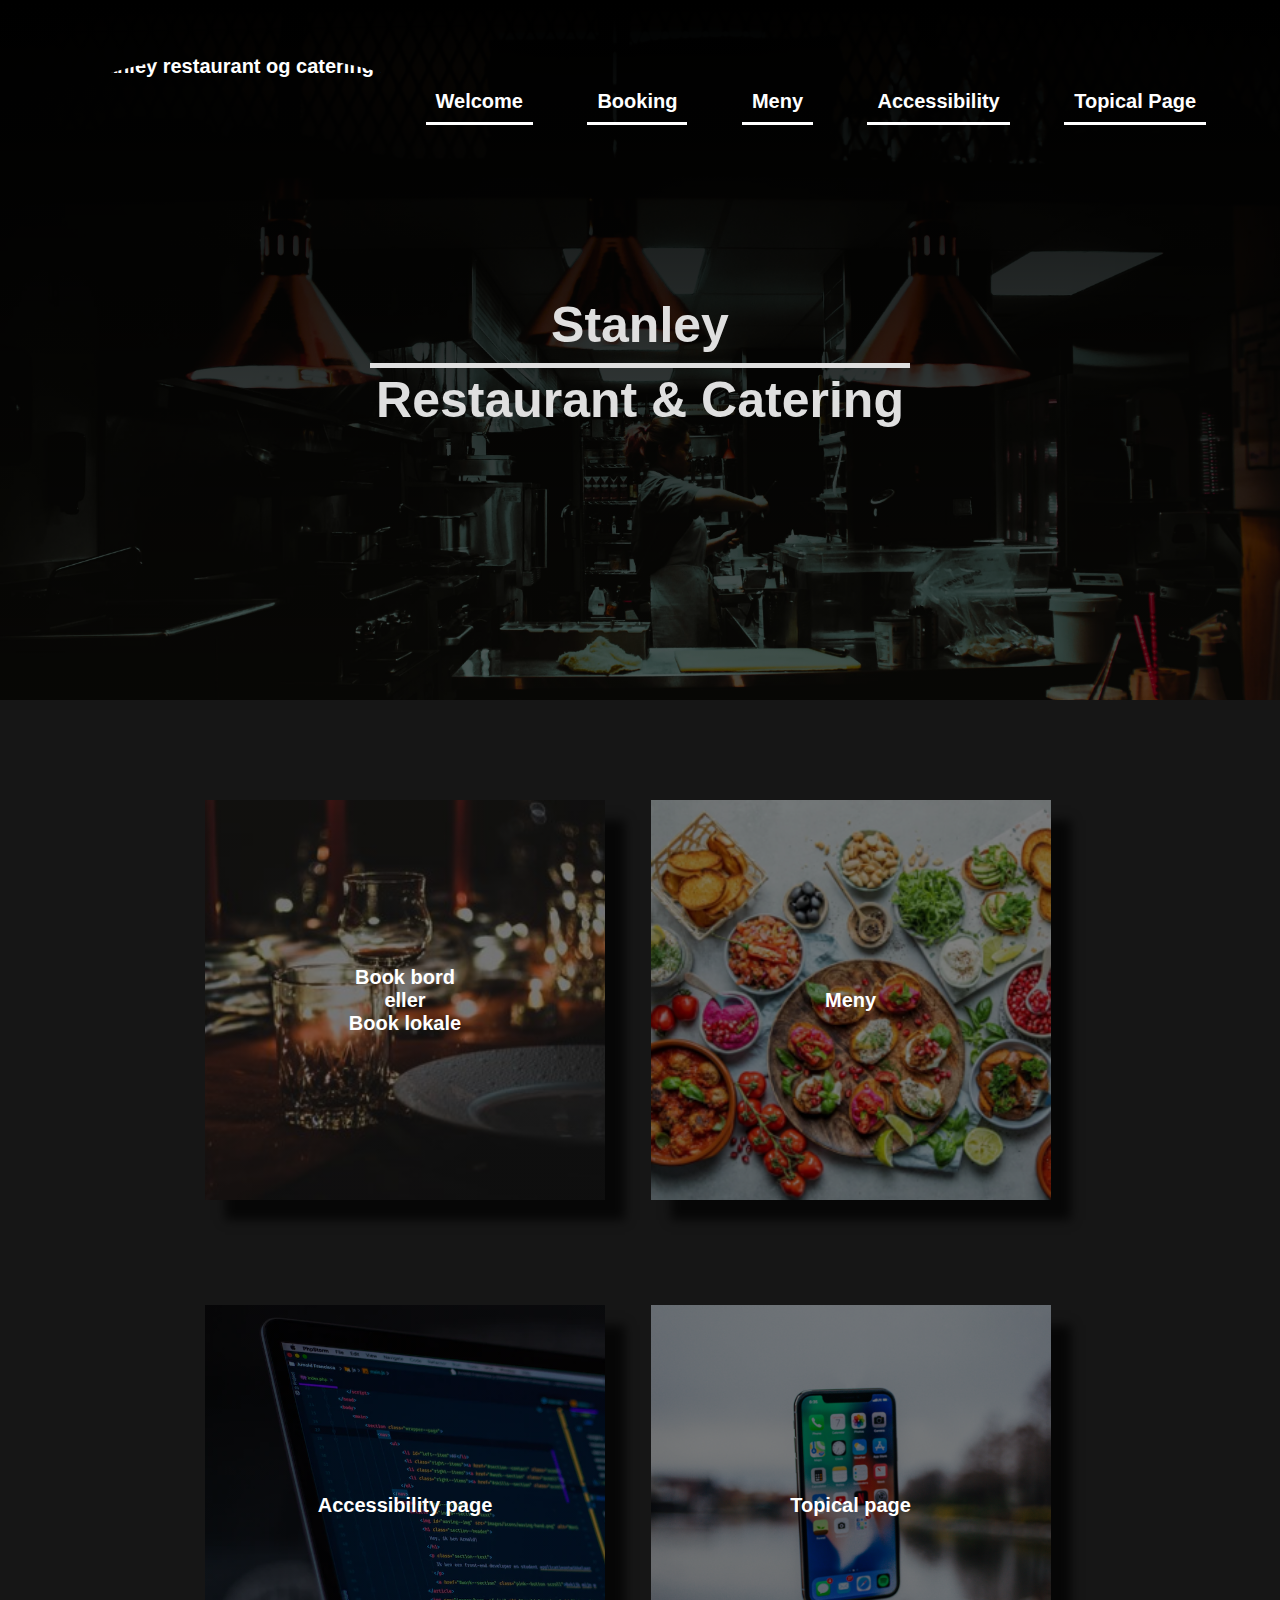
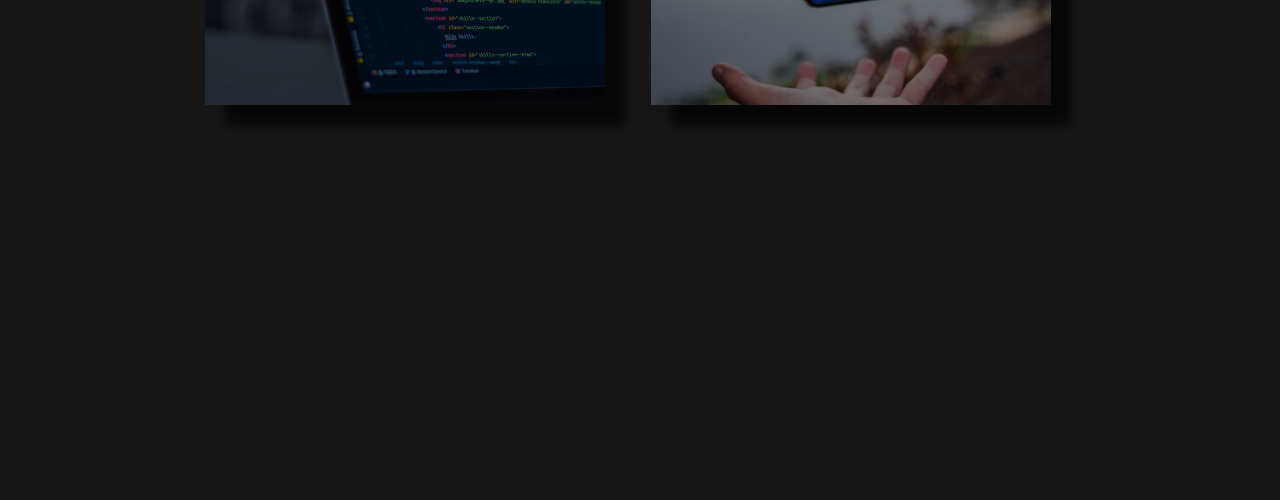
==== index.html @ 7506dfe2 "dobbelt bor bakgrunn booking, meny@media" ====
<!DOCTYPE html>
<!--
  Index.html should be a general information page that helps the
  visitor understand what this site is about and navigate to the
  other pages. It may be short and simple. hllo
-->
<html lang="en">
  <head>
    <meta charset="UTF-8" />
  
    <!-- Inportering av css -->
      <link rel="stylesheet" href="css/stylesheet.css">
      <link rel="stylesheet" href="css/header.css">
      <link rel="stylesheet" href="css/index.css">
    
    <!-- Dette er tittelen på netsiden -->
    <title>Sanley resturant</title>
    
  </head>
  <body>
    <!--Header-->
    <header>
      <div class="bildeBakgrunn">
        <div class="header">
          <a id="logo" href="index.html"><img class="logo" src="img/logo.png" alt="Stanley restaurant og catering logo"></a>
          <a href="index.html">Welcome</a>
          <a href="booking.html">Booking</a>
          <a href="meny.html">Meny</a>
          <a href="accessibility.html">Accessibility</a>
          <a href="topical_page.html">Topical Page</a>
            <div class="bildeTekst">
              <h1>Stanley  <br><span> Restaurant & Catering</span></h1>
            </div>
        </div>
      </div>
    </header>
    <!-- knapp for å ta deg tilbake til topp av siden -->
    <button onclick="topFunction()" id="topknapp" title="Go to top">&#x2191</button>
    







  <div class="parent"><!-- div for å holde boksene sentrert -->
    <!-- Booking boks -->
    <a href="booking.html">
      <div class="box-right div-tema" id="bookingBoks">
        <div class="boksTekst">
          <h1>Book bord <br>eller<br> Book lokale</h1>
        </div>
      </div>  
    </a>

    <!-- Meny box -->
    <a href="meny.html">
      <div class="box-left div-tema" id="menyBoks">
        <div class="boksTekst">
          <h1>Meny</h1>
        </div>
      </div>
    </a>

    <!-- Accessibility boks -->
    <a href="accessibility.html">
      <div class="box-right div-tema" id="accessibilityBoks">
        <div class="boksTekst">
          <h1>Accessibility page</h1>
        </div>
      </div>
    </a>

    <!-- Topical page boks -->
    <a href="topical_page.html">
      <div class="box-left div-tema" id="topicalBoks">
        <div class="boksTekst">
          <h1 >Topical page</h1>
        </div>
      </div>
    </a>
  </div>

    <!-- footer med Åpningstider og generell informasjon om resturangen -->
    



<section>
  <div class="innpakning reveal">
    <div class="innhold">
        <footer>
          <!-- Åpningstider -->
          <div class="footerboks">
          <div class="kolonnefooter">
            <div class="kontakt">
          <h2>Åpningstider</h2>
            <p><strong> Mandag til Torsdag:</strong> 11:00 - 21:00 (20:00)</p>
            <p><strong>Fredag til Lørdag:</strong>  11:00 - 23:00 (22:00)</p>
            <p><strong>Søndag:</strong> 12:00- 20:00 (19:00)</p>
            <p>(Kjøkkenet stenger)</p>
            </div>
          </div>
          <!-- generell informasjon om resturangen -->
          <div class="kolonnefooter">
          <div class="åpning">
          <h2>Kontakt oss</h2>
            <p><strong>Mobil:</strong> <a href="35 55 66 77"> 35 55 66 77</a></p>
          
            <p><strong>E-mail:</strong> <a href="mailto:Kontakt_oss@stanley.no">Kontakt_oss@stanley.no</a></p>
          
            <p>
              <b>Adresse</b>:
              <a href="https://www.google.com/maps/place/Storgata+13,+3921+Porsgrunn/@59.1381894,9.6422491,17z/data=!3m1!4b1!4m5!3m4!1s0x4647206d23140875:0x5b70fbfe3c2cd2df!8m2!3d59.1381867!4d9.6444431">Storgata 13,
                3921 Porsgrunn</a> </p>
              </div>
          </div>
          </div>
        </footer>
    </div>
  </div>
</section>






   
  <script>
      //script for knappen som tar deg til toppen av siden 
      // henter knappen 
      var topknapp = document.querySelector("#topknapp");
      // når brukeren scroller ned 20 px fra toppen av siden vises knappen
      window.onscroll = function() {scrollFunction()};
      //funksjon for vise knappen eller ikke
      function scrollFunction() {
        if (document.body.scrollTop > 20 || document.documentElement.scrollTop > 20) {
          topknapp.style.display = "block";
        } else {
          topknapp.style.display = "none";
        }
      }
      // når brukeren clicker på knappen, kommer brukeren til toppen av sden
      function topFunction() {
        document.body.scrollTop = 0;
        document.documentElement.scrollTop = 0;
      }



        // kode fra https://alvarotrigo.com/blog/css-animations-scroll/
        //funksjonen som viser footeren
      function reveal() {
        var reveals = document.querySelectorAll(".reveal");

        for (var i = 0; i < reveals.length; i++) {
          //Window innerHeight-egenskapen brukes til å returnere høyden på et vindus innholdsområde
          //returnerer et tall som representerer høyden på nettleservinduets innholdsområde i piksler.
          var skjermHoyde = window.innerHeight;
          //returner størrelsen på et element og elements posisjon i forhold til skjermen
          var elementTop = reveals[i].getBoundingClientRect().top;
          //elementet er synlig etter 150 px;
          var visning = 150;

          //if setning for å vise eller skule footeren 
          if (elementTop < skjermHoyde - visning) {
            //legger till klassen aktiv
            reveals[i].classList.add("aktiv");
          } 
          else {
            //fjerner klassen aktiv
            reveals[i].classList.remove("aktiv");
          }
        }
      }
      //starter funksjonen
      window.addEventListener("scroll", reveal);
  </script>
</html>
---- css/stylesheet.css ----
/* 
    Alt i denne text.css gjeller for all tekst, memindre overskrevet.

    Fonten er hentet fra https://fonts.google.com/specimen/Baloo+2?category=Display&preview.size=35 
    koden er på W3schools; https://www.w3schools.com/cssref/pr_import_rule.php
*/

@import url('https://fonts.googleapis.com/css2?family=Baloo+2&display=swap');

/* smooth scroll animassjon for hele websiden */
html {
    scroll-behavior: smooth;
}
body{
    margin: 0px;
    font-family: 'Arial';
    background-color: #161616;
}

    /* custom scrollbar */
    /* width */
    ::-webkit-scrollbar {
        width: 15px;
    }
    /* Track */
    ::-webkit-scrollbar-track {
        box-shadow: inset 0 0 5px rgb(48, 48, 48); 
        border-radius: 10px;
        background-color: #878787;
    }
    /* Handle */
    ::-webkit-scrollbar-thumb {
        background: #272727; 
        border-radius: 10px;
    }
    /* Handle on hover */
    ::-webkit-scrollbar-thumb:hover {
        background: rgb(36, 36, 36); 
    }
    /* /custom scrollbar */
    
h1, h2, h3, h4, h5, h6{
    color: rgb(255, 255, 255);
    margin: 0px;
}

h1 {
    font-size: 20px;
}

p {
    color: rgb(255, 255, 255);
}


a{
    height: auto;
    padding: 10px;
    font-weight: bold;
    font-size: 20px;
    text-decoration: none;
    color: rgb(58, 58, 255);
}
a :hover{
    color: #767676;
    cursor: pointer;
}


img {
    
    height: 100%;
}

.profil-bilde{
    float: right;
    height: 150px;
    margin: 20px;
    border-radius: 100px;
    border: #003f45 3px solid;
}


.div-tema {
    border-radius: 0px;
    box-shadow: 20px 20px 10px rgba(0, 0, 0, 0.7);
    background-color: #8a8a8a;
}

/* Velkommen diven under headeren */
.div-tema2{
    width: 100%; 
    box-shadow: 0px -80px 80px rgba(0, 0, 0, 0.781);
    padding-bottom: 40px;
}

/* sentrerer teksten */         /*  Welkommen */
.div-tema2 p, .div-tema2 h1 {
    color: white;
    text-align: center;
}
.div-tema2 h1{
    border-bottom: solid 5px white;
}

#topknapp {
    display: none;
    position: fixed;
    bottom: 20px;
    right: 30px;
    z-index: 99;
    font-size: 18px;
    border: none;
    outline: none;
    background-color: rgb(255, 255, 255);
    color: rgb(0, 0, 0);
    cursor: pointer;
    padding: 15px;
    border-radius: 4px;
  }
  #topknapp:hover {
    background-color: #555;
  }
  .footerboks {
    width: 1200px;
    margin: auto;
    display: flex;
  }
  .kolonnefooter{
    width: 50%;
  }
  .kontakt{
    margin-left: 25%;
  }
  .kontakt p{
    text-align: left;
  }
  .åpning{
    margin-left: 25%;
  }
  .åpning p{
    text-align: left;
  }
  
footer {
    padding-top: 10px;
    margin-top: 50px;
    clear: both;
    text-align: center;
    background-color: #101010;
    display: flex;
    justify-content: space-between;
    flex-wrap: wrap;
}
.kontakt, .åpning{
    width: 400px;
}
  
  section{
    min-height: 100px;
    display: flex;
    justify-content: center;
    align-items: center;
  }
  .innpakning{
    width: 100%;
   /*  margin-bottom: 100px; */
  }
  .reveal{
    position: relative;
    transform: translateY(150px);
    opacity: 0;
    transition: 1s all ease;
  }
  .reveal.aktiv{
    transform: translateY(0);
    opacity: 1;
  }
---- css/header.css ----
/* angir utsenede på headeren */
/* setter bile som bakgrunn i headeren */
.bildeBakgrunn{
    background-image: linear-gradient(rgb(0, 0, 0), rgba(0, 0, 0, 0.5)) ,url(../img/Resturant_bakgrunn.jpg);
    background-repeat: no-repeat;
    background-attachment: fixed;
    background-size: cover;
    width: 100%;
    height: 700px;
}
/* putter Stanley Restaurant & Catering sin logo i center */
.bildeTekst{
    text-align: center;
    width: 540px;
    margin: auto;
    padding-top: 100px;
    color: rgb(255, 255, 255);
    border-bottom: 5px solid #dfdfdf;
   }
   .bildeTekstBooking{
    text-align: center;
    width: 220px;
    margin: auto;
    padding-top: 100px;
    color: rgb(255, 255, 255);
    border-bottom: 5px solid #dfdfdf;
   }
   .bildeTekstMeny{
    text-align: center;
    width: 150px;
    margin: auto;
    padding-top: 100px;
    color: rgb(255, 255, 255);
    border-bottom: 5px solid #dfdfdf;
   }
   .bildeTekstAccessibility{
    text-align: center;
    width: 320px;
    margin: auto;
    padding-top: 100px;
    color: rgb(255, 255, 255);
    border-bottom: 5px solid #dfdfdf;
   }
   .bildeTekstTopical{
    text-align: center;
    width: 200px;
    margin: auto;
    padding-top: 100px;
    color: rgb(255, 255, 255);
    border-bottom: 5px solid #dfdfdf;
   }
/* angir utsende for skriften */
.header h1{
    color: #dfdfdf;
    font-size: 50px;
    position: relative;
    top: 75px;
    line-height: 75px;
    height: 225;
}

/* angir heaseren */
.header{
    width: 100%;
    text-align: center;
    padding: 90px 0px 50px 0px;
    margin-bottom: 30px;
}
/* angir utsende p[ linkene til de andre sidene */
.header a{
    color: #ffffff;
    margin: 25px;
    font-size: 20px;
    border-bottom: white solid;
}
/* teksten endrer farge når du holder musepekeren over */
.header a:hover{
    color: #767676;
}

.ingridienser{
    font-size: 20px;
    margin: 0px;
    padding: 0px;
}
.logo{
    height: 100px;
    float: left;
    position: relative;
    top: -35px;
    left: 70px;
    border-radius: 50%;
}
#logo{
    margin: 0px;
    padding: 0px;
}
---- css/index.css ----
.parent{
    width: 890px;
    margin: auto;
}
/* alle box- classer er for boksene på indeks.html */


.box-right{
    display: inline-block;
    clear: both;
    margin-top: 100px;
    margin-right: 20px;  
    height: 400px;
    width: 400px;
    background-position: center;
    background-repeat: no-repeat;
    background-size: cover;
    position: relative; 
}
.boksTekst h1{
    text-align: center;
    position: absolute;
    top: 50%;
    left: 50%;
    transform: translate(-50%, -50%);
    color: white;
}

#bookingBoks{
    background-image: linear-gradient(rgba(0, 0, 0, 0.5), rgba(0, 0, 0, 0.5)), 
            url("../img/bord.jpg");
}
#menyBoks{
    background-image: linear-gradient(rgba(0, 0, 0, 0.5), rgba(0, 0, 0, 0.5)), 
            url("../img/food.png");
}


.box-left{
    display: inline-block;
    clear: both;
    margin-top: 100px;
    margin-right: 20px; 
    height: 400px;
    width: 400px;
    background-position: center;
    background-repeat: no-repeat;
    background-size: cover;
    position: relative;  
}
#accessibilityBoks{
    background-image: linear-gradient(rgba(0, 0, 0, 0.5), rgba(0, 0, 0, 0.5)), 
            url("../img/kode.png");
}
#topicalBoks{
    background-image: linear-gradient(rgba(0, 0, 0, 0.5), rgba(0, 0, 0, 0.5)), 
    url("../img/telefon.jpg");
}
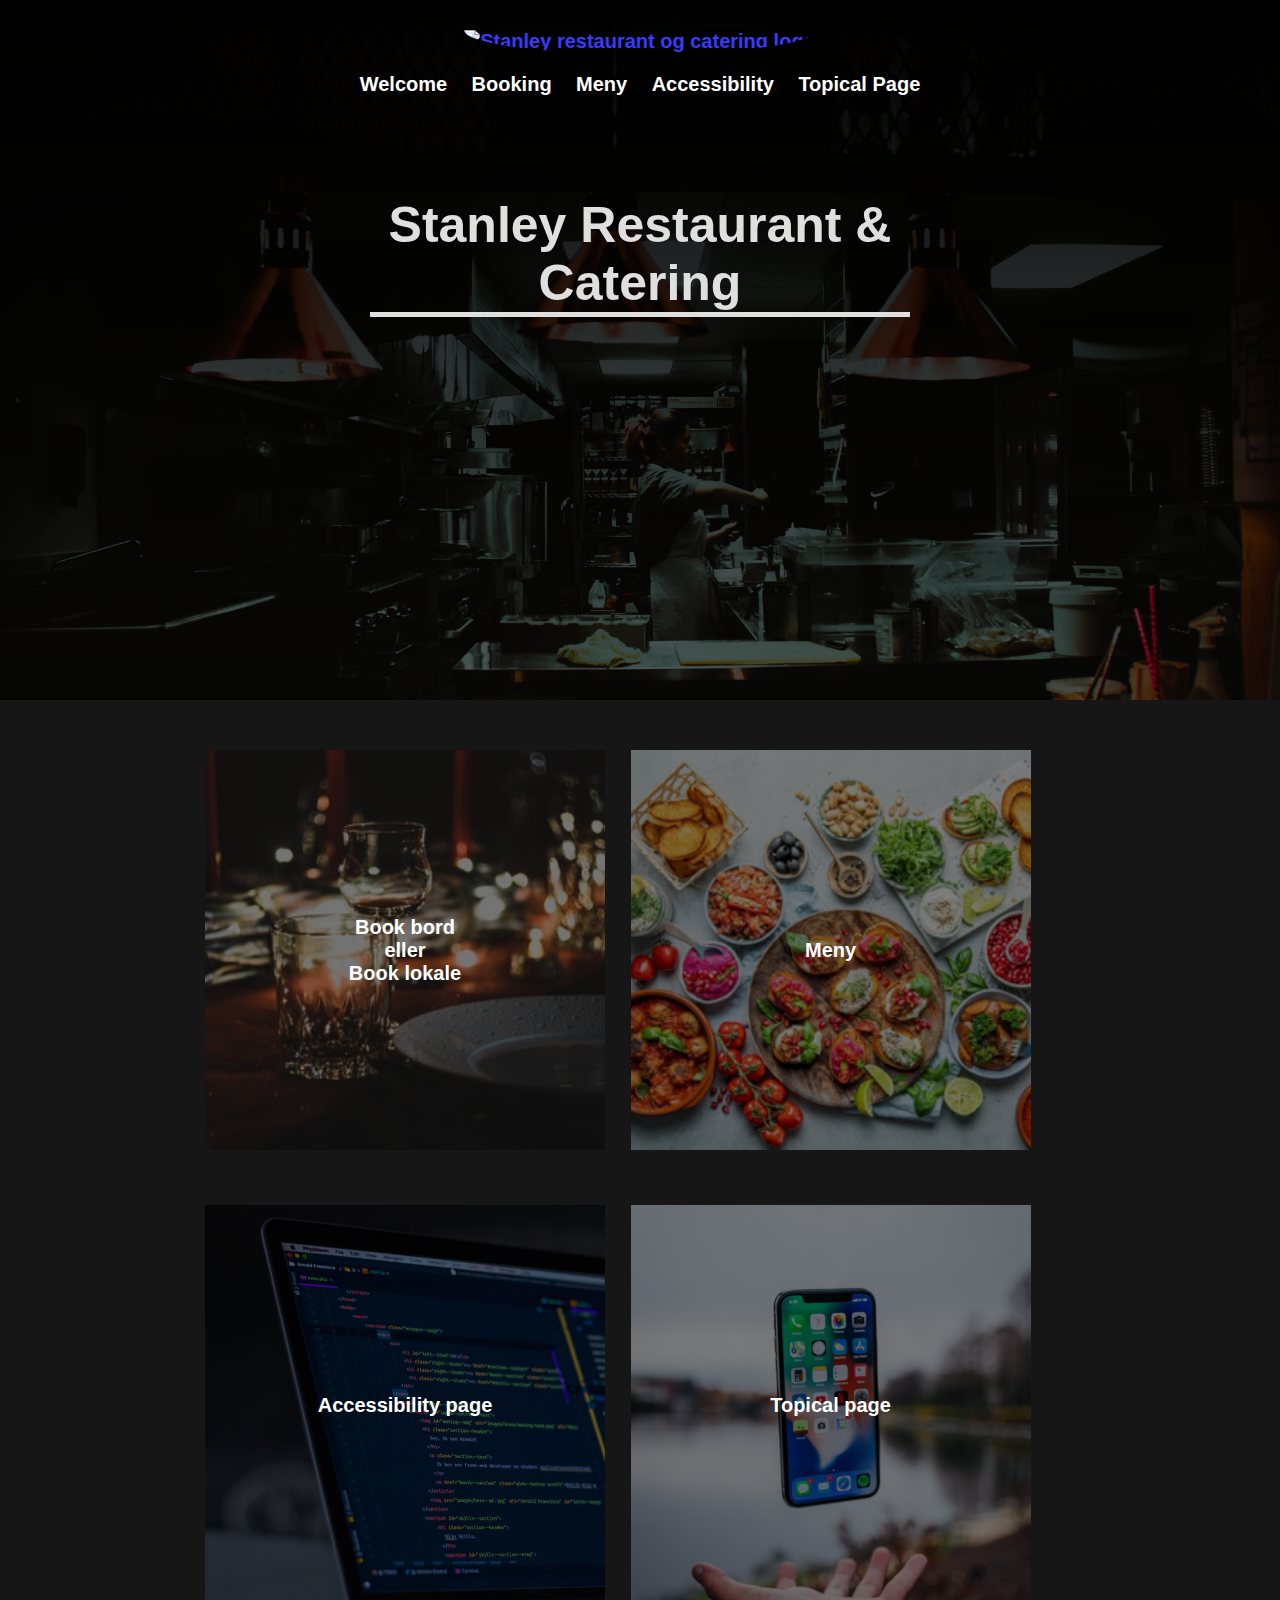
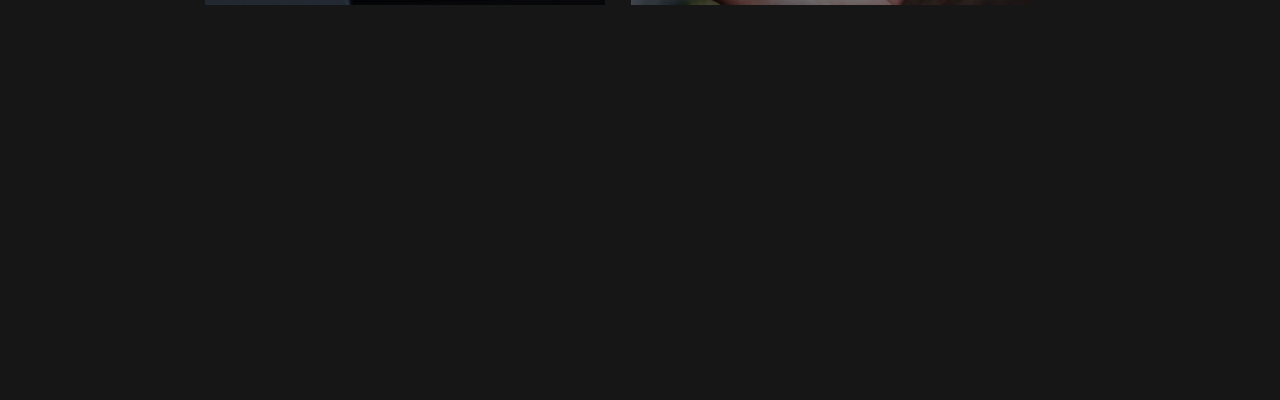
==== commit 6e5a0344: "masse greier..." ====
--- a/index.html
+++ b/index.html
@@ -21,13 +21,13 @@
     <!--Header-->
     <header>
       <div class="bildeBakgrunn">
+        <a href="index.html"><img class="logo" src="img/logo.png" alt="Stanley restaurant og catering logo"></a>
         <div class="header">
-          <a id="logo" href="index.html"><img class="logo" src="img/logo.png" alt="Stanley restaurant og catering logo"></a>
-          <a href="index.html">Welcome</a>
-          <a href="booking.html">Booking</a>
-          <a href="meny.html">Meny</a>
-          <a href="accessibility.html">Accessibility</a>
-          <a href="topical_page.html">Topical Page</a>
+          <a href="index.html">Welcome</a> <br>
+          <a href="booking.html">Booking</a><br>
+          <a href="meny.html">Meny</a><br>
+          <a href="accessibility.html">Accessibility</a><br>
+          <a href="topical_page.html">Topical Page</a><br>
             <div class="bildeTekst">
               <h1>Stanley  <br><span> Restaurant & Catering</span></h1>
             </div>
@@ -35,17 +35,13 @@
       </div>
     </header>
     <!-- knapp for å ta deg tilbake til topp av siden -->
-    <button onclick="topFunction()" id="topknapp" title="Go to top">&#x2191</button>
-    
-
-
-
-
-
+    <!-- <button onclick="topFunction()" id="topknapp" title="Go to top">&#x2191</button>
+     -->
 
 
   <div class="parent"><!-- div for å holde boksene sentrert -->
     <!-- Booking boks -->
+    <!-- div-tema er skygge -->
     <a href="booking.html">
       <div class="box-right div-tema" id="bookingBoks">
         <div class="boksTekst">
--- a/css/stylesheet.css
+++ b/css/stylesheet.css
@@ -19,24 +19,24 @@
 
     /* custom scrollbar */
     /* width */
-    ::-webkit-scrollbar {
+    /* ::-webkit-scrollbar {
         width: 15px;
-    }
+    } */
     /* Track */
-    ::-webkit-scrollbar-track {
+   /*  ::-webkit-scrollbar-track {
         box-shadow: inset 0 0 5px rgb(48, 48, 48); 
         border-radius: 10px;
         background-color: #878787;
-    }
+    } */
     /* Handle */
-    ::-webkit-scrollbar-thumb {
+  /*   ::-webkit-scrollbar-thumb {
         background: #272727; 
         border-radius: 10px;
-    }
+    } */
     /* Handle on hover */
-    ::-webkit-scrollbar-thumb:hover {
+   /*  ::-webkit-scrollbar-thumb:hover {
         background: rgb(36, 36, 36); 
-    }
+    } */
     /* /custom scrollbar */
     
 h1, h2, h3, h4, h5, h6{
@@ -81,11 +81,7 @@
 }
 
 
-.div-tema {
-    border-radius: 0px;
-    box-shadow: 20px 20px 10px rgba(0, 0, 0, 0.7);
-    background-color: #8a8a8a;
-}
+
 
 /* Velkommen diven under headeren */
 .div-tema2{
@@ -133,13 +129,13 @@
     margin-left: 25%;
   }
   .kontakt p{
-    text-align: left;
+    text-align: center;
   }
   .åpning{
     margin-left: 25%;
   }
   .åpning p{
-    text-align: left;
+    text-align: center;
   }
   
 footer {
@@ -175,4 +171,27 @@
   .reveal.aktiv{
     transform: translateY(0);
     opacity: 1;
-  }+    
+  }
+  /* scaling for fotteren */
+  @media (max-width: 500px) {.åpning, .kontakt, .kolonnefooter, section{
+    display: block;
+    width: 100%;
+    padding: 5px;
+    margin: 0px;
+}}
+  /* scaling for fotteren */
+  @media (max-width: 1000px) {.åpning, .kontakt, .kolonnefooter, section{
+   display: block;
+   width: 100%;
+   padding: 5px;
+   margin: 0px;
+  
+}}
+  /* scaling for fotteren */
+ @media (max-width: 1000px) {.footerboks, .footerboks a{
+   display: block;
+   font-size: 14px;
+   text-align: center;
+}}
+ --- a/css/header.css
+++ b/css/header.css
@@ -1,10 +1,12 @@
 /* angir utsenede på headeren */
 /* setter bile som bakgrunn i headeren */
 .bildeBakgrunn{
+    text-align: center;
     background-image: linear-gradient(rgb(0, 0, 0), rgba(0, 0, 0, 0.5)) ,url(../img/Resturant_bakgrunn.jpg);
     background-repeat: no-repeat;
     background-attachment: fixed;
     background-size: cover;
+    background-position: 50%;
     width: 100%;
     height: 700px;
 }
@@ -53,29 +55,31 @@
 .header h1{
     color: #dfdfdf;
     font-size: 50px;
-    position: relative;
-    top: 75px;
-    line-height: 75px;
+    /* position: relative;
+    top: 75px; */
+   /*  line-height: 75px; */
     height: 225;
 }
 
 /* angir heaseren */
 .header{
+    text-align: center;
     width: 100%;
     text-align: center;
-    padding: 90px 0px 50px 0px;
+    padding: 20px 0px 50px 0px;
     margin-bottom: 30px;
 }
 /* angir utsende p[ linkene til de andre sidene */
 .header a{
     color: #ffffff;
-    margin: 25px;
+    padding-bottom: 20px;
     font-size: 20px;
-    border-bottom: white solid;
+    /*border-bottom: white solid;*/
 }
 /* teksten endrer farge når du holder musepekeren over */
 .header a:hover{
     color: #767676;
+    border-bottom: 5px solid white;
 }
 
 .ingridienser{
@@ -84,14 +88,29 @@
     padding: 0px;
 }
 .logo{
-    height: 100px;
-    float: left;
+    padding-top: 30px;
+    width: 10%;
+    height: auto;
+    margin: auto;
+/*     float: left;
     position: relative;
     top: -35px;
-    left: 70px;
+    left: 70px; */
     border-radius: 50%;
 }
-#logo{
-    margin: 0px;
-    padding: 0px;
-}+
+.header br{
+    display: none;
+}
+@media (max-width: 1000px) {.header a, .header br{
+    display: block;
+    width: fit-content;
+    margin: auto;
+
+  }}
+
+
+/* denne median er så alt i hedderen ikke beveger seg når man "hover" over et a ellement i header */
+@media (max-width: 1000px) {.header a:hover{
+    padding-bottom: 15px;
+}}--- a/css/index.css
+++ b/css/index.css
@@ -7,9 +7,8 @@
 
 .box-right{
     display: inline-block;
-    clear: both;
-    margin-top: 100px;
-    margin-right: 20px;  
+    clear: both; 
+    margin: 50px auto auto auto; 
     height: 400px;
     width: 400px;
     background-position: center;
@@ -39,8 +38,7 @@
 .box-left{
     display: inline-block;
     clear: both;
-    margin-top: 100px;
-    margin-right: 20px; 
+    margin: 50px auto auto auto;
     height: 400px;
     width: 400px;
     background-position: center;
@@ -57,7 +55,19 @@
     url("../img/telefon.jpg");
 }
 
+@media (max-width: 1000px) {.box-right, .box-left {
+    display: block;
+    width: 80%;
+    background-repeat: no-repeat;
+    background-attachment: fixed;
+    background-size: cover;
+  }}
+  @media (max-width:1000px){.boksTekst h1{
+    font-size: 50px;
 
+  }}
+  
+   
 
 
   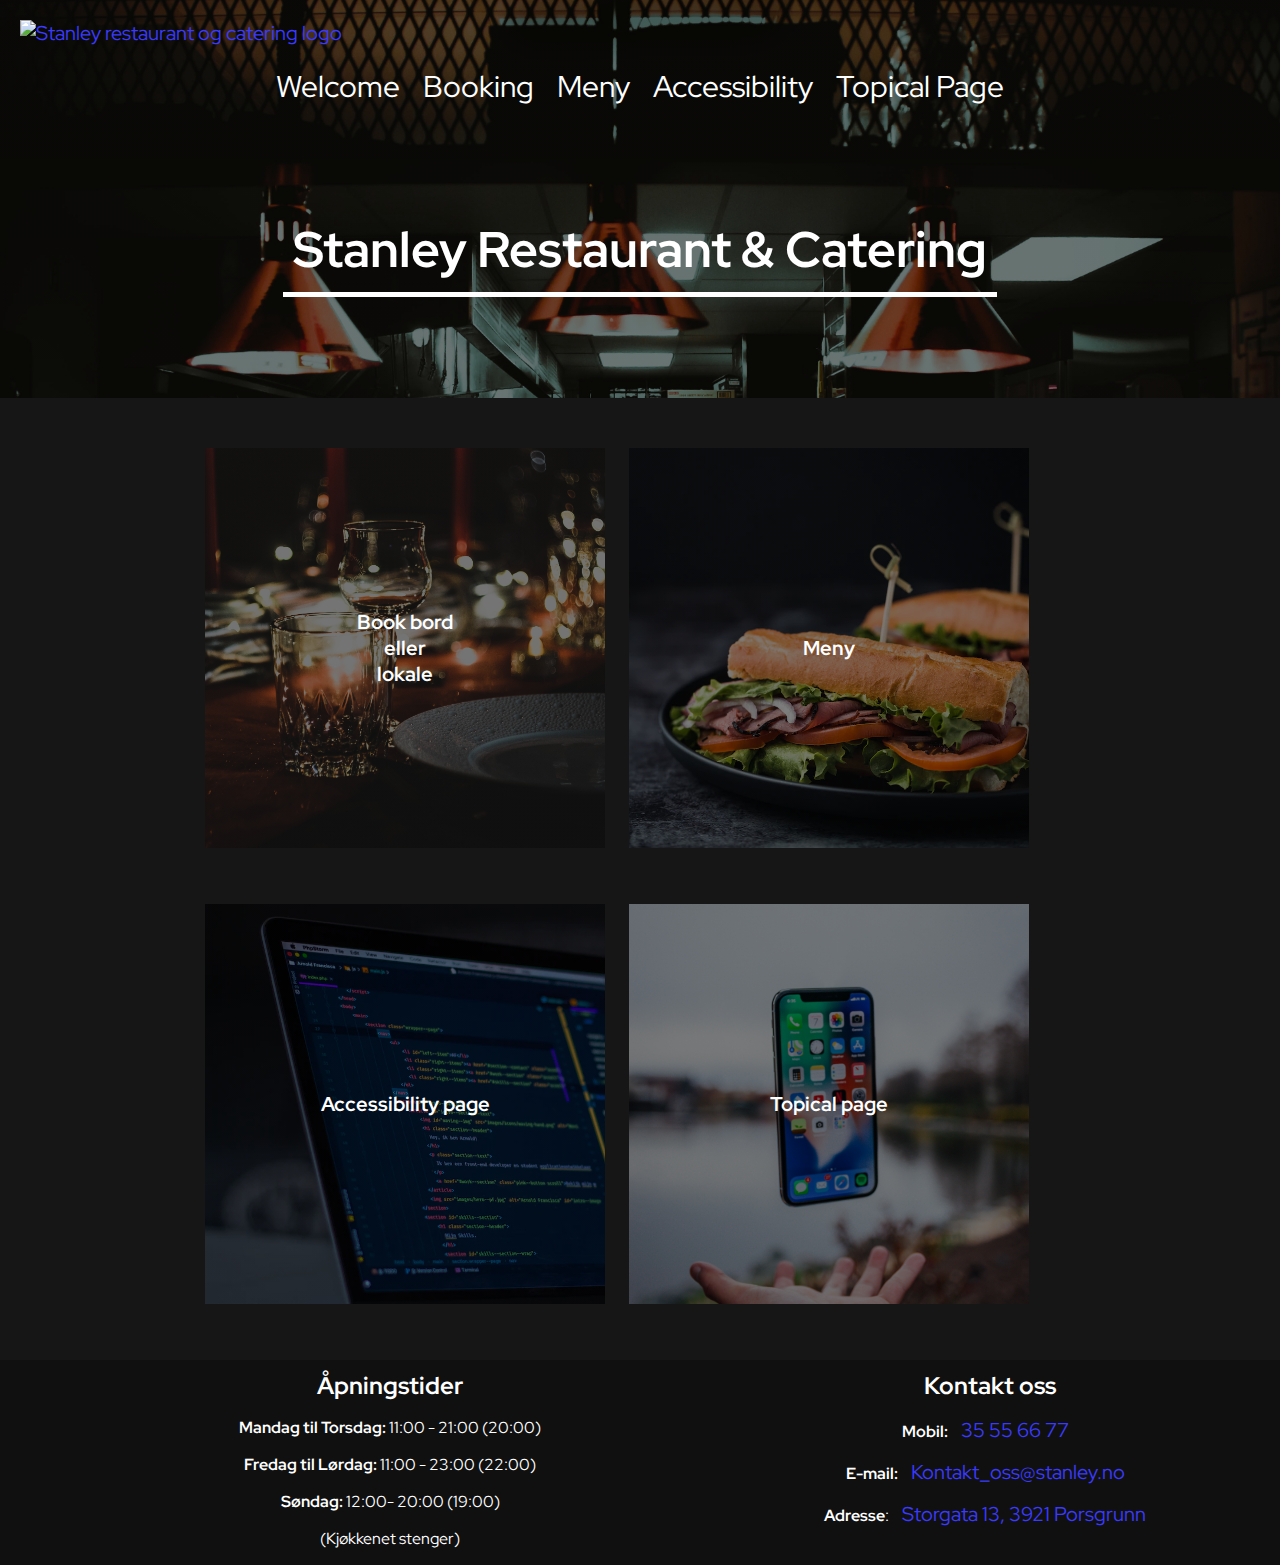
==== commit 38e61472: "final push" ====
--- a/index.html
+++ b/index.html
@@ -19,20 +19,20 @@
   </head>
   <body>
     <!--Header-->
-    <header>
-      <div class="bildeBakgrunn">
-        <a href="index.html"><img class="logo" src="img/logo.png" alt="Stanley restaurant og catering logo"></a>
-        <div class="header">
+    <header class="headerBildeBakgrunn">
+      
+        <a class="logoLenke" href="index.html"><img class="logo" src="img/logo.png" alt="Stanley restaurant og catering logo"></a>
+        <div class="headerLenkeContainer">
           <a href="index.html">Welcome</a> <br>
           <a href="booking.html">Booking</a><br>
           <a href="meny.html">Meny</a><br>
           <a href="accessibility.html">Accessibility</a><br>
           <a href="topical_page.html">Topical Page</a><br>
-            <div class="bildeTekst">
-              <h1>Stanley  <br><span> Restaurant & Catering</span></h1>
+            <div class="headerOverskriftContainer">
+              <h1>Stanley Restaurant & Catering</h1>
             </div>
         </div>
-      </div>
+      
     </header>
     <!-- knapp for å ta deg tilbake til topp av siden -->
     <!-- <button onclick="topFunction()" id="topknapp" title="Go to top">&#x2191</button>
@@ -45,7 +45,7 @@
     <a href="booking.html">
       <div class="box-right div-tema" id="bookingBoks">
         <div class="boksTekst">
-          <h1>Book bord <br>eller<br> Book lokale</h1>
+          <h1>Book bord <br>eller<br> lokale</h1>
         </div>
       </div>  
     </a>
@@ -79,13 +79,7 @@
   </div>
 
     <!-- footer med Åpningstider og generell informasjon om resturangen -->
-    
 
-
-
-<section>
-  <div class="innpakning reveal">
-    <div class="innhold">
         <footer>
           <!-- Åpningstider -->
           <div class="footerboks">
@@ -114,9 +108,6 @@
           </div>
           </div>
         </footer>
-    </div>
-  </div>
-</section>
 
 
 
@@ -143,35 +134,5 @@
         document.body.scrollTop = 0;
         document.documentElement.scrollTop = 0;
       }
-
-
-
-        // kode fra https://alvarotrigo.com/blog/css-animations-scroll/
-        //funksjonen som viser footeren
-      function reveal() {
-        var reveals = document.querySelectorAll(".reveal");
-
-        for (var i = 0; i < reveals.length; i++) {
-          //Window innerHeight-egenskapen brukes til å returnere høyden på et vindus innholdsområde
-          //returnerer et tall som representerer høyden på nettleservinduets innholdsområde i piksler.
-          var skjermHoyde = window.innerHeight;
-          //returner størrelsen på et element og elements posisjon i forhold til skjermen
-          var elementTop = reveals[i].getBoundingClientRect().top;
-          //elementet er synlig etter 150 px;
-          var visning = 150;
-
-          //if setning for å vise eller skule footeren 
-          if (elementTop < skjermHoyde - visning) {
-            //legger till klassen aktiv
-            reveals[i].classList.add("aktiv");
-          } 
-          else {
-            //fjerner klassen aktiv
-            reveals[i].classList.remove("aktiv");
-          }
-        }
-      }
-      //starter funksjonen
-      window.addEventListener("scroll", reveal);
   </script>
 </html>
--- a/css/stylesheet.css
+++ b/css/stylesheet.css
@@ -1,23 +1,26 @@
 /* 
-    Alt i denne text.css gjeller for all tekst, memindre overskrevet.
+    Alt i denne text.css gjeller for all tekst, medmindre overskrevet.
 
     Fonten er hentet fra https://fonts.google.com/specimen/Baloo+2?category=Display&preview.size=35 
     koden er på W3schools; https://www.w3schools.com/cssref/pr_import_rule.php
 */
 
-@import url('https://fonts.googleapis.com/css2?family=Baloo+2&display=swap');
+/* importert google font */
+/* https://fonts.google.com/specimen/Red+Hat+Display?category=Sans+Serif&preview.size=35&preview.text=meny_____________%20booking%20acessebilety%20page&preview.text_type=custom*/
+@import url('https://fonts.googleapis.com/css2?family=Red+Hat+Display:ital,wght@0,400;0,700;1,400&display=swap');
 
 /* smooth scroll animassjon for hele websiden */
 html {
     scroll-behavior: smooth;
 }
+/* standar styling for alle sidene medmindre overskrevet */
 body{
     margin: 0px;
-    font-family: 'Arial';
+    font-family: 'Red Hat Display', sans-serif;
     background-color: #161616;
 }
 
-    /* custom scrollbar */
+    /* custom scrollbar -> funker ikke bra for mobil*/
     /* width */
     /* ::-webkit-scrollbar {
         width: 15px;
@@ -39,24 +42,22 @@
     } */
     /* /custom scrollbar */
     
+/* setter fargen og marginen for alle h1 - h6 tagene */
 h1, h2, h3, h4, h5, h6{
     color: rgb(255, 255, 255);
     margin: 0px;
 }
-
 h1 {
     font-size: 20px;
 }
-
+/* gir alle p elementer hvit farge */
 p {
     color: rgb(255, 255, 255);
 }
-
-
+/* standar styling for  */
 a{
     height: auto;
     padding: 10px;
-    font-weight: bold;
     font-size: 20px;
     text-decoration: none;
     color: rgb(58, 58, 255);
@@ -68,7 +69,6 @@
 
 
 img {
-    
     height: 100%;
 }
 
@@ -103,7 +103,7 @@
     display: none;
     position: fixed;
     bottom: 20px;
-    right: 30px;
+    right: 20px;
     z-index: 99;
     font-size: 18px;
     border: none;
@@ -117,27 +117,8 @@
   #topknapp:hover {
     background-color: #555;
   }
-  .footerboks {
-    width: 1200px;
-    margin: auto;
-    display: flex;
-  }
-  .kolonnefooter{
-    width: 50%;
-  }
-  .kontakt{
-    margin-left: 25%;
-  }
-  .kontakt p{
-    text-align: center;
-  }
-  .åpning{
-    margin-left: 25%;
-  }
-  .åpning p{
-    text-align: center;
-  }
   
+/* styler footeren  */
 footer {
     padding-top: 10px;
     margin-top: 50px;
@@ -148,50 +129,44 @@
     justify-content: space-between;
     flex-wrap: wrap;
 }
-.kontakt, .åpning{
-    width: 400px;
-}
+/* de to boksene footeren er splittet opp i */
+.footerboks {
+    width: 1200px;
+    margin: auto;
+    display: flex;
+  }
+  /* gir kolonnefooter diven bredde 50% inne i footeren */
+  .kolonnefooter{
+    width: 50%;
+  }
+  /* setter bredden på kontakt og åpning divene til 400px inne i kolonnefooteren*/
+  .kontakt, .åpning{
+      width: 400px;
+  }
+  /* gir kontakt og åpning divene en margin-left på 25% inne i kolonnefooteren*/
+  .kontakt, .åpning{
+    margin-left: 25%;
+  }
+  /* sentrerer p elementene i kontakt og åpning divene */
+  .kontakt p, .åpning p{
+    text-align: center;
+  }
   
-  section{
-    min-height: 100px;
-    display: flex;
-    justify-content: center;
-    align-items: center;
-  }
-  .innpakning{
-    width: 100%;
-   /*  margin-bottom: 100px; */
-  }
-  .reveal{
-    position: relative;
-    transform: translateY(150px);
-    opacity: 0;
-    transition: 1s all ease;
-  }
-  .reveal.aktiv{
-    transform: translateY(0);
-    opacity: 1;
-    
-  }
-  /* scaling for fotteren */
-  @media (max-width: 500px) {.åpning, .kontakt, .kolonnefooter, section{
-    display: block;
-    width: 100%;
-    padding: 5px;
-    margin: 0px;
+/* For telefon med bredde mindre enn 1000px */
+/* legger kontakt og åpningsdivene under hverandre og setter bredden til 100% */
+@media (max-width: 1000px) {.åpning, .kontakt, .kolonnefooter{
+  display: block;
+  width: 100%;
+  padding: 5px;
+  margin: 0px;
 }}
-  /* scaling for fotteren */
-  @media (max-width: 1000px) {.åpning, .kontakt, .kolonnefooter, section{
-   display: block;
-   width: 100%;
-   padding: 5px;
-   margin: 0px;
-  
+/* gir footerboks og a elementene i footerboks styling slik at de holder seg i midten under hverandre */
+@media (max-width: 1000px) {.footerboks, .footerboks a{
+  display: block;
+  padding: 10px;
+  font-size: 16px;
+  text-align: center;
+  width: 100%;
+  overflow: hidden;
+  margin: 0px;
 }}
-  /* scaling for fotteren */
- @media (max-width: 1000px) {.footerboks, .footerboks a{
-   display: block;
-   font-size: 14px;
-   text-align: center;
-}}
- --- a/css/header.css
+++ b/css/header.css
@@ -1,116 +1,59 @@
-/* angir utsenede på headeren */
-/* setter bile som bakgrunn i headeren */
-.bildeBakgrunn{
-    text-align: center;
-    background-image: linear-gradient(rgb(0, 0, 0), rgba(0, 0, 0, 0.5)) ,url(../img/Resturant_bakgrunn.jpg);
+/* Header Bilde Bakgrunn ___________________________________________________________________________________________________*/
+.headerBildeBakgrunn{
+    /* ../img/Resturant_bakgrunn.jpg */
+    background-image: linear-gradient(rgba(0, 0, 0, 0.534), rgba(0, 0, 0, 0.5)) , url(../img/Resturant_bakgrunn.jpg);
     background-repeat: no-repeat;
+    background-size: cover;
     background-attachment: fixed;
-    background-size: cover;
-    background-position: 50%;
-    width: 100%;
-    height: 700px;
-}
-/* putter Stanley Restaurant & Catering sin logo i center */
-.bildeTekst{
-    text-align: center;
-    width: 540px;
-    margin: auto;
-    padding-top: 100px;
-    color: rgb(255, 255, 255);
-    border-bottom: 5px solid #dfdfdf;
-   }
-   .bildeTekstBooking{
-    text-align: center;
-    width: 220px;
-    margin: auto;
-    padding-top: 100px;
-    color: rgb(255, 255, 255);
-    border-bottom: 5px solid #dfdfdf;
-   }
-   .bildeTekstMeny{
-    text-align: center;
-    width: 150px;
-    margin: auto;
-    padding-top: 100px;
-    color: rgb(255, 255, 255);
-    border-bottom: 5px solid #dfdfdf;
-   }
-   .bildeTekstAccessibility{
-    text-align: center;
-    width: 320px;
-    margin: auto;
-    padding-top: 100px;
-    color: rgb(255, 255, 255);
-    border-bottom: 5px solid #dfdfdf;
-   }
-   .bildeTekstTopical{
-    text-align: center;
-    width: 200px;
-    margin: auto;
-    padding-top: 100px;
-    color: rgb(255, 255, 255);
-    border-bottom: 5px solid #dfdfdf;
-   }
-/* angir utsende for skriften */
-.header h1{
-    color: #dfdfdf;
-    font-size: 50px;
-    /* position: relative;
-    top: 75px; */
-   /*  line-height: 75px; */
-    height: 225;
+    
+    padding-bottom: 1px;
+
+    /* 50% gjøt at bildet altid er sentrert */
+    /* 140% gjør at vi kan se kokken når bredden til siden er større enn 1000px */
+    background-position: 50% 100%;
 }
 
-/* angir heaseren */
-.header{
-    text-align: center;
-    width: 100%;
-    text-align: center;
-    padding: 20px 0px 50px 0px;
-    margin-bottom: 30px;
-}
-/* angir utsende p[ linkene til de andre sidene */
-.header a{
-    color: #ffffff;
-    padding-bottom: 20px;
-    font-size: 20px;
-    /*border-bottom: white solid;*/
-}
-/* teksten endrer farge når du holder musepekeren over */
-.header a:hover{
-    color: #767676;
-    border-bottom: 5px solid white;
+/* Logo ___________________________________________________________________________________________________*/
+.logo{
+    height: 100px;
+    margin: 20px;
 }
 
-.ingridienser{
-    font-size: 20px;
-    margin: 0px;
+/* alle lenker har i utgandspunk padding: 10 */
+.logoLenke{
     padding: 0px;
 }
-.logo{
-    padding-top: 30px;
-    width: 10%;
-    height: auto;
-    margin: auto;
-/*     float: left;
-    position: relative;
-    top: -35px;
-    left: 70px; */
-    border-radius: 50%;
+
+/* Knapper ___________________________________________________________________________________________________*/
+.headerLenkeContainer{
+    text-align: center;
+}
+.headerLenkeContainer a {
+    font-size: 30px;
+    color: #fff;
 }
 
-.header br{
+.headerLenkeContainer br{
     display: none;
 }
-@media (max-width: 1000px) {.header a, .header br{
-    display: block;
+
+/* Header tekst ___________________________________________________________________________________________________*/
+
+.headerOverskriftContainer{
     width: fit-content;
-    margin: auto;
+    padding: 10px;
+    margin: 100px auto 100px auto;
+    border-bottom: 5px solid #fff;
+}
+.headerOverskriftContainer h1{
+    font-size: 50px;
+}
 
+/* max-width:1000px ___________________________________________________________________________________________________*/
+@media (max-width:1000px){.headerLenkeContainer a, .headerLenkeContainer br{
+    font-size: 50px;    /* .headerLenkeContainer a */
+    display: block;     /* .headerLenkeContainer br */
   }}
 
 
-/* denne median er så alt i hedderen ikke beveger seg når man "hover" over et a ellement i header */
-@media (max-width: 1000px) {.header a:hover{
-    padding-bottom: 15px;
-}}+
--- a/css/index.css
+++ b/css/index.css
@@ -27,11 +27,11 @@
 
 #bookingBoks{
     background-image: linear-gradient(rgba(0, 0, 0, 0.5), rgba(0, 0, 0, 0.5)), 
-            url("../img/bord.jpg");
+            url("../img/resturanteBilde.jpg");
 }
 #menyBoks{
     background-image: linear-gradient(rgba(0, 0, 0, 0.5), rgba(0, 0, 0, 0.5)), 
-            url("../img/food.png");
+            url("../img/Roastbiff.jpg");
 }
 
 
@@ -66,6 +66,7 @@
     font-size: 50px;
 
   }}
+
   
    
 
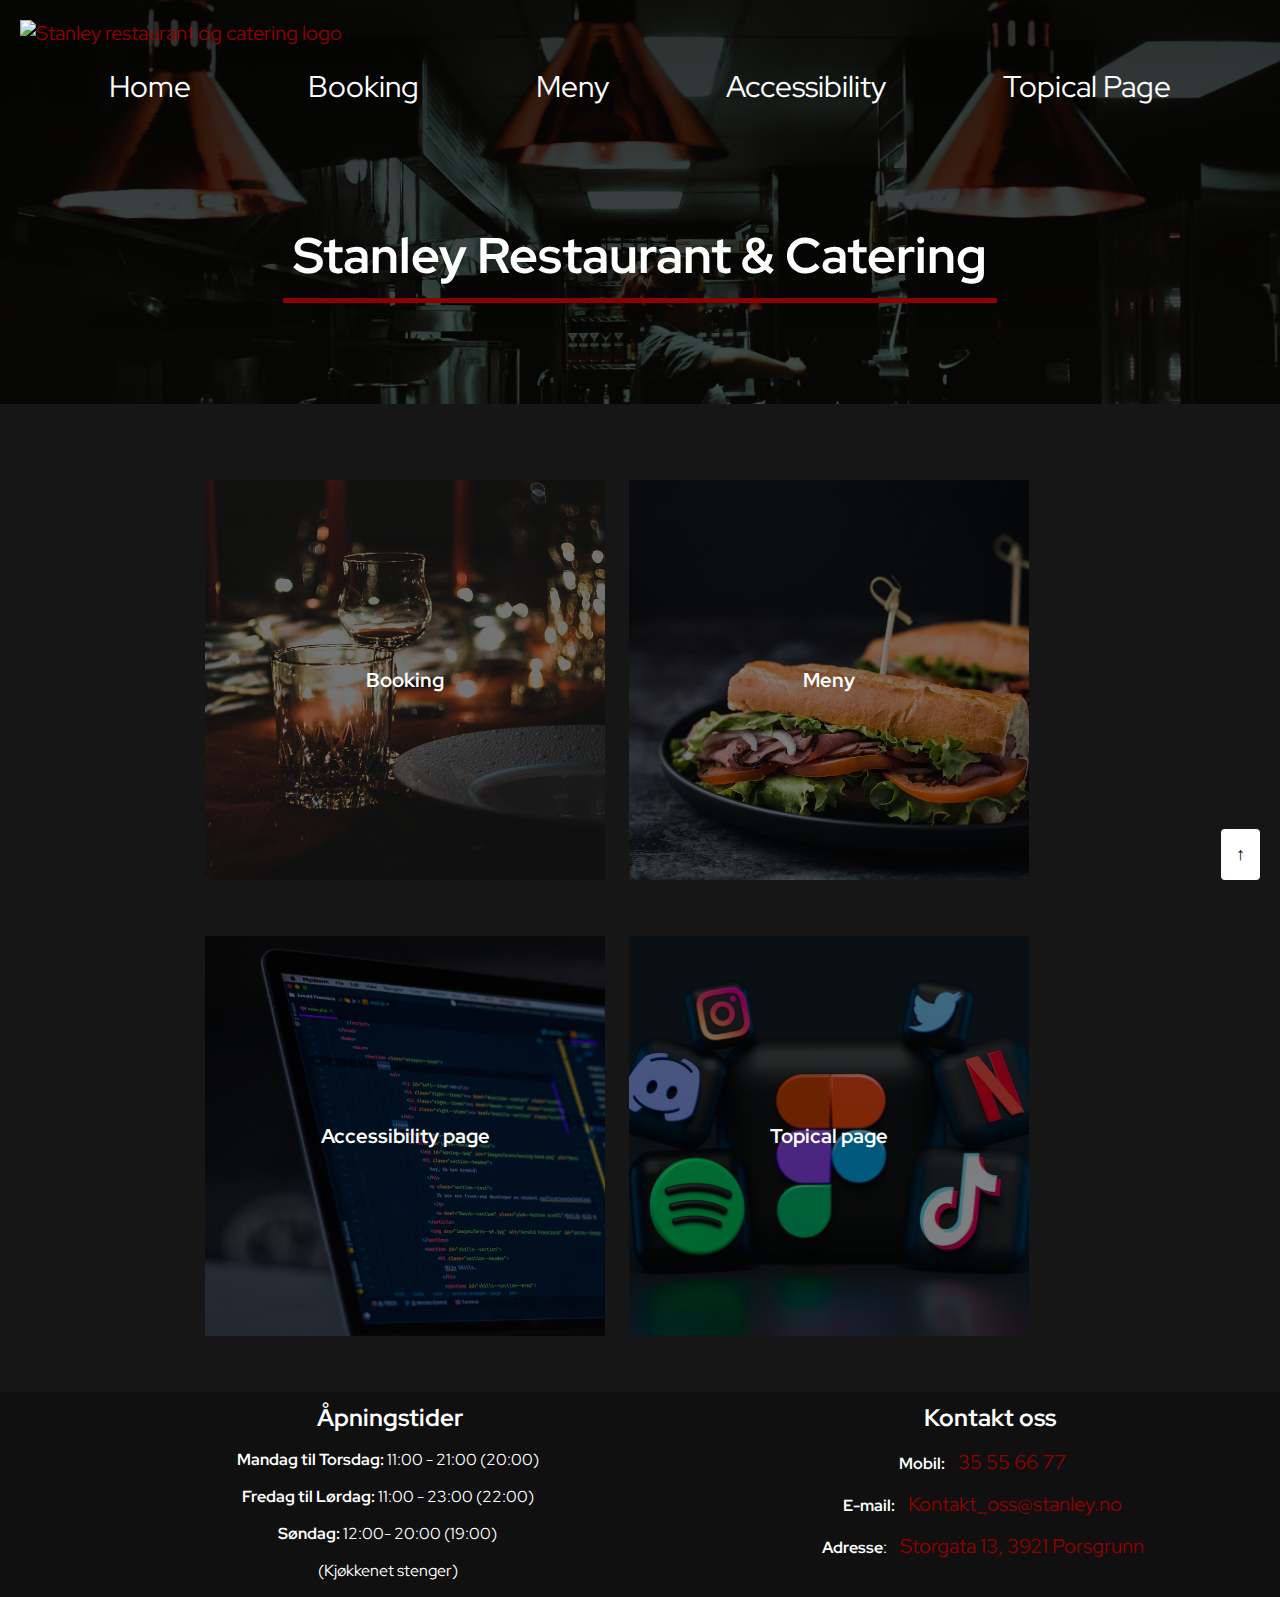
==== commit a1819d69: "test" ====
--- a/index.html
+++ b/index.html
@@ -1,4 +1,5 @@
 <!DOCTYPE html>
+<html lang="en">
 <!--
   Index.html should be a general information page that helps the
   visitor understand what this site is about and navigate to the
@@ -17,68 +18,88 @@
     <title>Sanley resturant</title>
     
   </head>
-  <body>
-    <!--Header-->
-    <header class="headerBildeBakgrunn">
+    <body>
+      <!--Header-->
+      <header class="headerBildeBakgrunn" id="toppAvSiden">
       
         <a class="logoLenke" href="index.html"><img class="logo" src="img/logo.png" alt="Stanley restaurant og catering logo"></a>
         <div class="headerLenkeContainer">
-          <a href="index.html">Welcome</a> <br>
-          <a href="booking.html">Booking</a><br>
-          <a href="meny.html">Meny</a><br>
-          <a href="accessibility.html">Accessibility</a><br>
-          <a href="topical_page.html">Topical Page</a><br>
+          
+          <div class="knappContainer">                        <!-- Knapp Container -->
+            <a class="knapp" href="index.html">Home</a>    <!-- Knapp -->
+            <div class="underlinje"></div>                    <!-- Underlinje -->
+          </div>
+
+          <div class="knappContainer">                        <!-- Knapp Container -->
+            <a class="knapp" href="booking.html">Booking</a>    <!-- Knapp -->
+            <div class="underlinje"></div>                    <!-- Underlinje -->
+          </div>
+
+          <div class="knappContainer">                        <!-- Knapp Container -->
+            <a class="knapp" href="meny.html">Meny</a>    <!-- Knapp -->
+            <div class="underlinje"></div>                    <!-- Underlinje -->
+          </div>
+          
+          <div class="knappContainer">                        <!-- Knapp Container -->
+            <a class="knapp" href="accessibility.html">Accessibility</a>    <!-- Knapp -->
+            <div class="underlinje"></div>                    <!-- Underlinje -->
+          </div>
+
+          <div class="knappContainer">                        <!-- Knapp Container -->
+            <a class="knapp" href="topical_page.html">Topical Page</a>    <!-- Knapp -->
+            <div class="underlinje"></div>                    <!-- Underlinje -->
+          </div>
+
+        </div>
             <div class="headerOverskriftContainer">
               <h1>Stanley Restaurant & Catering</h1>
             </div>
-        </div>
       
-    </header>
-    <!-- knapp for å ta deg tilbake til topp av siden -->
-    <!-- <button onclick="topFunction()" id="topknapp" title="Go to top">&#x2191</button>
-     -->
+      </header>
+      <!-- knapp for å ta deg tilbake til topp av siden -->
+      <a href="#toppAvSiden"><button id="topknapp">&#x2191</button></a>
 
 
-  <div class="parent"><!-- div for å holde boksene sentrert -->
-    <!-- Booking boks -->
-    <!-- div-tema er skygge -->
-    <a href="booking.html">
-      <div class="box-right div-tema" id="bookingBoks">
-        <div class="boksTekst">
-          <h1>Book bord <br>eller<br> lokale</h1>
-        </div>
-      </div>  
-    </a>
+      <div class="parent"><!-- div for å holde boksene sentrert -->
+        <!-- Booking boks -->
+       <!-- div-tema er skygge -->
+       <a href="booking.html">
+        <div class="box-right div-tema" id="bookingBoks">
+         <div class="boksTekst">
+            <h1>Booking</h1>
+         </div>
+       </div>  
+       </a>
 
-    <!-- Meny box -->
-    <a href="meny.html">
-      <div class="box-left div-tema" id="menyBoks">
-        <div class="boksTekst">
-          <h1>Meny</h1>
-        </div>
-      </div>
-    </a>
+      <!-- Meny box -->
+        <a href="meny.html">
+        <div class="box-left div-tema" id="menyBoks">
+         <div class="boksTekst">
+            <h1>Meny</h1>
+          </div>
+         </div>
+        </a>
 
-    <!-- Accessibility boks -->
-    <a href="accessibility.html">
-      <div class="box-right div-tema" id="accessibilityBoks">
+        <!-- Accessibility boks -->
+        <a href="accessibility.html">
+        <div class="box-right div-tema" id="accessibilityBoks">
         <div class="boksTekst">
           <h1>Accessibility page</h1>
         </div>
-      </div>
-    </a>
+        </div>
+        </a>
 
-    <!-- Topical page boks -->
-    <a href="topical_page.html">
-      <div class="box-left div-tema" id="topicalBoks">
+        <!-- Topical page boks -->
+       <a href="topical_page.html">
+       <div class="box-left div-tema" id="topicalBoks">
         <div class="boksTekst">
           <h1 >Topical page</h1>
         </div>
-      </div>
-    </a>
-  </div>
+       </div>
+       </a>
+        </div>
 
-    <!-- footer med Åpningstider og generell informasjon om resturangen -->
+          <!-- footer med Åpningstider og generell informasjon om resturangen -->
 
         <footer>
           <!-- Åpningstider -->
@@ -116,23 +137,5 @@
 
    
   <script>
-      //script for knappen som tar deg til toppen av siden 
-      // henter knappen 
-      var topknapp = document.querySelector("#topknapp");
-      // når brukeren scroller ned 20 px fra toppen av siden vises knappen
-      window.onscroll = function() {scrollFunction()};
-      //funksjon for vise knappen eller ikke
-      function scrollFunction() {
-        if (document.body.scrollTop > 20 || document.documentElement.scrollTop > 20) {
-          topknapp.style.display = "block";
-        } else {
-          topknapp.style.display = "none";
-        }
-      }
-      // når brukeren clicker på knappen, kommer brukeren til toppen av sden
-      function topFunction() {
-        document.body.scrollTop = 0;
-        document.documentElement.scrollTop = 0;
-      }
   </script>
 </html>
--- a/css/stylesheet.css
+++ b/css/stylesheet.css
@@ -54,53 +54,23 @@
 p {
     color: rgb(255, 255, 255);
 }
-/* standar styling for  */
+/* standar styling for a tagen */
 a{
     height: auto;
     padding: 10px;
     font-size: 20px;
     text-decoration: none;
-    color: rgb(58, 58, 255);
+    color: rgb(143, 0, 0);
 }
+/* tekstfargen og museperkeren endres når du holder over a tagen */
 a :hover{
     color: #767676;
     cursor: pointer;
 }
-
-
-img {
-    height: 100%;
-}
-
-.profil-bilde{
-    float: right;
-    height: 150px;
-    margin: 20px;
-    border-radius: 100px;
-    border: #003f45 3px solid;
-}
-
-
-
-
-/* Velkommen diven under headeren */
-.div-tema2{
-    width: 100%; 
-    box-shadow: 0px -80px 80px rgba(0, 0, 0, 0.781);
-    padding-bottom: 40px;
-}
-
-/* sentrerer teksten */         /*  Welkommen */
-.div-tema2 p, .div-tema2 h1 {
-    color: white;
-    text-align: center;
-}
-.div-tema2 h1{
-    border-bottom: solid 5px white;
-}
-
+/* stylingen for knappen nederst i høyre hjørne */
+/* setter utsende og posisjonen til knappen */
 #topknapp {
-    display: none;
+    display: block;
     position: fixed;
     bottom: 20px;
     right: 20px;
@@ -114,10 +84,10 @@
     padding: 15px;
     border-radius: 4px;
   }
-  #topknapp:hover {
+  /* backgrunnsfargen blir mørkere når du holder over knappen */
+#topknapp:hover {
     background-color: #555;
-  }
-  
+}
 /* styler footeren  */
 footer {
     padding-top: 10px;
@@ -150,10 +120,11 @@
   /* sentrerer p elementene i kontakt og åpning divene */
   .kontakt p, .åpning p{
     text-align: center;
+    margin-right: 5px;
   }
   
 /* For telefon med bredde mindre enn 1000px */
-/* legger kontakt og åpningsdivene under hverandre og setter bredden til 100% */
+/* legger kontakt og åpning divene under hverandre og setter bredden til 100% */
 @media (max-width: 1000px) {.åpning, .kontakt, .kolonnefooter{
   display: block;
   width: 100%;
--- a/css/header.css
+++ b/css/header.css
@@ -1,7 +1,7 @@
 /* Header Bilde Bakgrunn ___________________________________________________________________________________________________*/
 .headerBildeBakgrunn{
     /* ../img/Resturant_bakgrunn.jpg */
-    background-image: linear-gradient(rgba(0, 0, 0, 0.534), rgba(0, 0, 0, 0.5)) , url(../img/Resturant_bakgrunn.jpg);
+    background-image: linear-gradient(rgba(0, 0, 0, 0.803), rgba(0, 0, 0, 0.5)) , url(../img/Resturant_bakgrunn.jpg);
     background-repeat: no-repeat;
     background-size: cover;
     background-attachment: fixed;
@@ -10,7 +10,7 @@
 
     /* 50% gjøt at bildet altid er sentrert */
     /* 140% gjør at vi kan se kokken når bredden til siden er større enn 1000px */
-    background-position: 50% 100%;
+    background-position: 50%;
 }
 
 /* Logo ___________________________________________________________________________________________________*/
@@ -26,6 +26,9 @@
 
 /* Knapper ___________________________________________________________________________________________________*/
 .headerLenkeContainer{
+    margin-left: 250px;
+    margin-right: 250px;
+    display: flex;
     text-align: center;
 }
 .headerLenkeContainer a {
@@ -43,17 +46,52 @@
     width: fit-content;
     padding: 10px;
     margin: 100px auto 100px auto;
-    border-bottom: 5px solid #fff;
+    border-bottom: 5px solid rgb(143, 0, 0);
 }
 .headerOverskriftContainer h1{
     font-size: 50px;
 }
 
+
+
+/* Underlinje animasjon ___________________________________________________________________________________________________*/
+.knappContainer{
+    margin: auto;                   /* legger alle knappene på samme linje */
+    width: fit-content;             /* fit-content gør at underlinja blir like land som knappen(ordet) */
+}
+
+.underlinje{
+    border-radius: 10px;
+    background-color: rgb(143, 0, 0);       /* farge på underlinja */
+    height: 6px;                    /* høyden (tykkelsen) på underlinja */
+    transform: scaleX(0);           /* "bredden på underlinja før transformation" */
+    transition: 0.4s;               /* "transformation speed" */
+  }
+  .knapp:hover + .underlinje{       /* https://www.w3schools.com/css/tryit.asp?filename=trycss_sel_element_pluss */
+                                    /* https://litmus.com/community/discussions/5942-hover-effect-that-changes-a-different-element */
+    transform: scaleX(1);           /* "bredden på underlinja etter transformation" */
+  }
+
+  
+/* max-width:1300px ___________________________________________________________________________________________________*/
+@media (max-width:1300px){.headerLenkeContainer{
+    margin-left: 50px;
+    margin-right: 50px;
+
+  }}
+
 /* max-width:1000px ___________________________________________________________________________________________________*/
-@media (max-width:1000px){.headerLenkeContainer a, .headerLenkeContainer br{
+@media (max-width:1000px){.headerLenkeContainer a, .headerLenkeContainer{
     font-size: 50px;    /* .headerLenkeContainer a */
-    display: block;     /* .headerLenkeContainer br */
+    display: block;     /* .headerLenkeContainer*/
   }}
+
+@media (max-width:1000px){.logo{
+    display: block;     /* block og marin: aut gjør at logon sentreres */
+    margin: auto;
+    padding-top: 20px;  /* legger til mellomrom mellom logoen og toppen a siden */
+    height: 250px;      /* endrer størelsen på logoen */
+}}
 
 
 
--- a/css/index.css
+++ b/css/index.css
@@ -1,10 +1,11 @@
+/* diven som går rundt alle diven på index.html */
+/* holder divene på plass */
 .parent{
     width: 890px;
     margin: auto;
 }
 /* alle box- classer er for boksene på indeks.html */
-
-
+/* styling for diven som ligger på høyre side */
 .box-right{
     display: inline-block;
     clear: both; 
@@ -16,6 +17,7 @@
     background-size: cover;
     position: relative; 
 }
+/* putter teksten i midten av divene */
 .boksTekst h1{
     text-align: center;
     position: absolute;
@@ -24,17 +26,17 @@
     transform: translate(-50%, -50%);
     color: white;
 }
-
+/* gir bilde til booking boksen */
 #bookingBoks{
     background-image: linear-gradient(rgba(0, 0, 0, 0.5), rgba(0, 0, 0, 0.5)), 
             url("../img/resturanteBilde.jpg");
 }
+/* gir bilde til meny bokssen */
 #menyBoks{
     background-image: linear-gradient(rgba(0, 0, 0, 0.5), rgba(0, 0, 0, 0.5)), 
             url("../img/Roastbiff.jpg");
 }
-
-
+/* styling for diven som ligger på venstre side */
 .box-left{
     display: inline-block;
     clear: both;
@@ -46,26 +48,37 @@
     background-size: cover;
     position: relative;  
 }
+/* gir bilde til accessibility boksen */
 #accessibilityBoks{
     background-image: linear-gradient(rgba(0, 0, 0, 0.5), rgba(0, 0, 0, 0.5)), 
             url("../img/kode.png");
 }
+/* gir bilde til topical boksen */
 #topicalBoks{
     background-image: linear-gradient(rgba(0, 0, 0, 0.5), rgba(0, 0, 0, 0.5)), 
-    url("../img/telefon.jpg");
+    url("../img/sosiale_medier.jpg");
 }
-
+/* For telefon med bredde mindre enn 1000px */
+/* setter div boksene til bredde 80% og setter diven til display block isteden for inline-block */
 @media (max-width: 1000px) {.box-right, .box-left {
     display: block;
     width: 80%;
     background-repeat: no-repeat;
-    background-attachment: fixed;
+    /* background-attachment: fixed; */
     background-size: cover;
   }}
-  @media (max-width:1000px){.boksTekst h1{
+/* setter teksten til 50px */
+@media (max-width:1000px){.boksTekst h1{
     font-size: 50px;
+}}
+/*endrer posisjonen på bildeutsnittet */
+@media (max-width:1000px){#menyBoks{
+    background-position:  0px 60%;
+}}
+@media (max-width:1000px){#topicalBoks{
+    background-position:  0px 35%;
+}}
 
-  }}
 
   
    
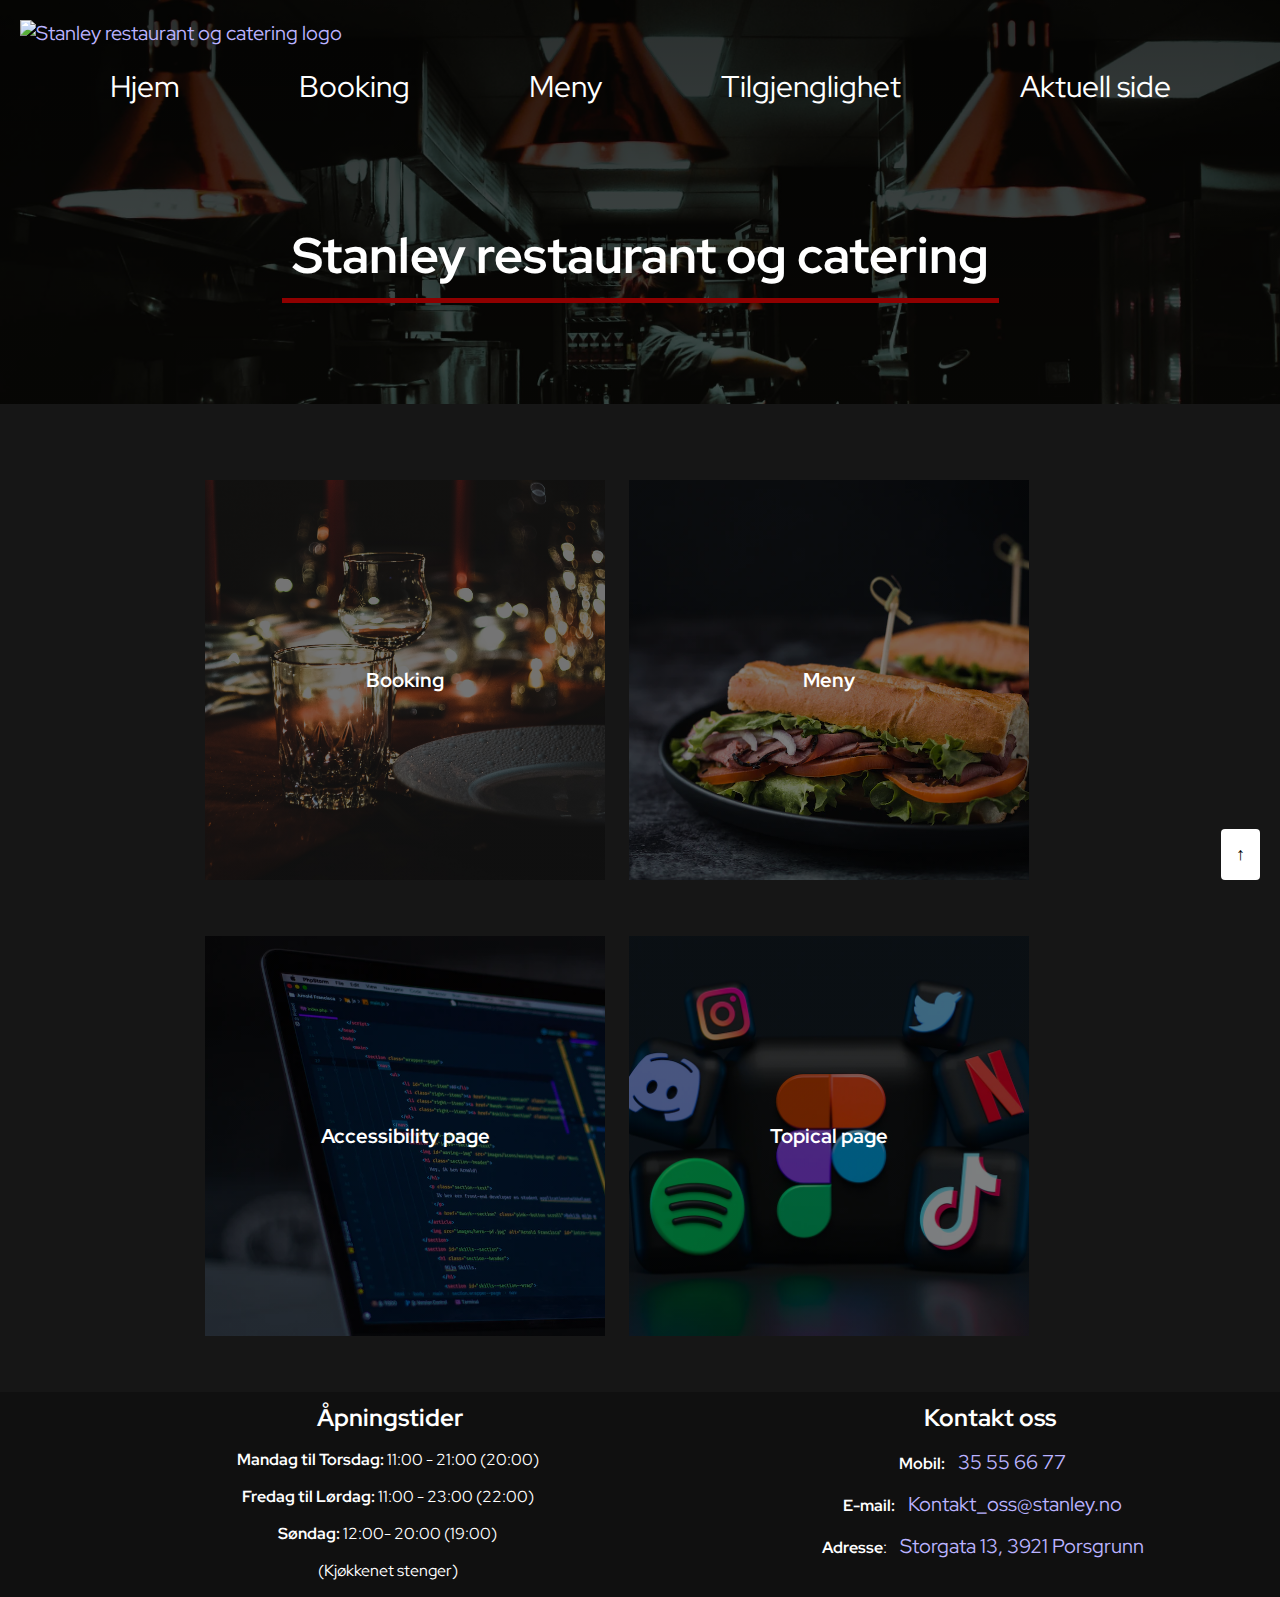
==== commit ca3d57b7: "test" ====
--- a/index.html
+++ b/index.html
@@ -1,5 +1,5 @@
 <!DOCTYPE html>
-<html lang="en">
+<html lang="no">
 <!--
   Index.html should be a general information page that helps the
   visitor understand what this site is about and navigate to the
@@ -19,41 +19,43 @@
     
   </head>
     <body>
-      <!--Header-->
-      <header class="headerBildeBakgrunn" id="toppAvSiden">
+    <!-- Header -->
+    <header class="headerBildeBakgrunn" id="toppAvSiden">
       
-        <a class="logoLenke" href="index.html"><img class="logo" src="img/logo.png" alt="Stanley restaurant og catering logo"></a>
-        <div class="headerLenkeContainer">
-          
-          <div class="knappContainer">                        <!-- Knapp Container -->
-            <a class="knapp" href="index.html">Home</a>    <!-- Knapp -->
-            <div class="underlinje"></div>                    <!-- Underlinje -->
+      <a class="logoLenke" href="index.html"><img class="logo" src="img/logo.png" alt="Stanley restaurant og catering logo"></a>
+      <div class="headerLenkeContainer">
+        
+        <div class="knappContainer">                        <!-- Knapp Container -->
+          <a class="knapp" href="index.html">Hjem</a>    <!-- Knapp -->
+          <div class="underlinje"></div>                    <!-- Underlinje -->
+        </div>
+
+        <div class="knappContainer">                        <!-- Knapp Container -->
+          <a class="knapp" href="booking.html">Booking</a>    <!-- Knapp -->
+          <div class="underlinje"></div>                    <!-- Underlinje -->
+        </div>
+
+        <div class="knappContainer">                        <!-- Knapp Container -->
+          <a class="knapp" href="meny.html">Meny</a>    <!-- Knapp -->
+          <div class="underlinje"></div>                    <!-- Underlinje -->
+        </div>
+        
+        <div class="knappContainer">                        <!-- Knapp Container -->
+          <a class="knapp" href="accessibility.html">Tilgjenglighet</a>    <!-- Knapp -->
+          <div class="underlinje"></div>                    <!-- Underlinje -->
+        </div>
+
+        <div class="knappContainer">                        <!-- Knapp Container -->
+          <a class="knapp" href="topical_page.html">Aktuell side</a>    <!-- Knapp -->
+          <div class="underlinje"></div>                    <!-- Underlinje -->
+        </div>
+
+      </div>
+          <div class="headerOverskriftContainer">
+            <h1>Stanley restaurant og catering</h1>
           </div>
-
-          <div class="knappContainer">                        <!-- Knapp Container -->
-            <a class="knapp" href="booking.html">Booking</a>    <!-- Knapp -->
-            <div class="underlinje"></div>                    <!-- Underlinje -->
-          </div>
-
-          <div class="knappContainer">                        <!-- Knapp Container -->
-            <a class="knapp" href="meny.html">Meny</a>    <!-- Knapp -->
-            <div class="underlinje"></div>                    <!-- Underlinje -->
-          </div>
-          
-          <div class="knappContainer">                        <!-- Knapp Container -->
-            <a class="knapp" href="accessibility.html">Accessibility</a>    <!-- Knapp -->
-            <div class="underlinje"></div>                    <!-- Underlinje -->
-          </div>
-
-          <div class="knappContainer">                        <!-- Knapp Container -->
-            <a class="knapp" href="topical_page.html">Topical Page</a>    <!-- Knapp -->
-            <div class="underlinje"></div>                    <!-- Underlinje -->
-          </div>
-
-        </div>
-            <div class="headerOverskriftContainer">
-              <h1>Stanley Restaurant & Catering</h1>
-            </div>
+    
+    </header>
       
       </header>
       <!-- knapp for å ta deg tilbake til topp av siden -->
@@ -64,16 +66,19 @@
         <!-- Booking boks -->
        <!-- div-tema er skygge -->
        <a href="booking.html">
-        <div class="box-right div-tema" id="bookingBoks">
+        <div class="box-right" id="bookingBoks">
          <div class="boksTekst">
+          <div class="knappContainer">
             <h1>Booking</h1>
+            <div class="underlinje"></div>
+          </div>
          </div>
        </div>  
        </a>
 
       <!-- Meny box -->
         <a href="meny.html">
-        <div class="box-left div-tema" id="menyBoks">
+        <div class="box-left" id="menyBoks">
          <div class="boksTekst">
             <h1>Meny</h1>
           </div>
@@ -82,7 +87,7 @@
 
         <!-- Accessibility boks -->
         <a href="accessibility.html">
-        <div class="box-right div-tema" id="accessibilityBoks">
+        <div class="box-right" id="accessibilityBoks">
         <div class="boksTekst">
           <h1>Accessibility page</h1>
         </div>
@@ -91,7 +96,7 @@
 
         <!-- Topical page boks -->
        <a href="topical_page.html">
-       <div class="box-left div-tema" id="topicalBoks">
+       <div class="box-left" id="topicalBoks">
         <div class="boksTekst">
           <h1 >Topical page</h1>
         </div>
--- a/css/stylesheet.css
+++ b/css/stylesheet.css
@@ -60,7 +60,7 @@
     padding: 10px;
     font-size: 20px;
     text-decoration: none;
-    color: rgb(143, 0, 0);
+    color: #BBB3FF;
 }
 /* tekstfargen og museperkeren endres når du holder over a tagen */
 a :hover{
--- a/css/header.css
+++ b/css/header.css
@@ -43,10 +43,11 @@
 /* Header tekst ___________________________________________________________________________________________________*/
 
 .headerOverskriftContainer{
-    width: fit-content;
     padding: 10px;
     margin: 100px auto 100px auto;
+    width: fit-content;
     border-bottom: 5px solid rgb(143, 0, 0);
+    text-align: center;
 }
 .headerOverskriftContainer h1{
     font-size: 50px;
@@ -82,12 +83,12 @@
 
 /* max-width:1000px ___________________________________________________________________________________________________*/
 @media (max-width:1000px){.headerLenkeContainer a, .headerLenkeContainer{
-    font-size: 50px;    /* .headerLenkeContainer a */
+    font-size: 70px;    /* .headerLenkeContainer a */
     display: block;     /* .headerLenkeContainer*/
   }}
 
 @media (max-width:1000px){.logo{
-    display: block;     /* block og marin: aut gjør at logon sentreres */
+    display: block;     /* block og marin: utgjør at logon sentreres */
     margin: auto;
     padding-top: 20px;  /* legger til mellomrom mellom logoen og toppen a siden */
     height: 250px;      /* endrer størelsen på logoen */
@@ -95,3 +96,5 @@
 
 
 
+
+
--- a/css/index.css
+++ b/css/index.css
@@ -1,10 +1,10 @@
 /* diven som går rundt alle diven på index.html */
 /* holder divene på plass */
+/* alle box- classer er for boksene på indeks.html __________________________________________________________________________________*/
 .parent{
     width: 890px;
     margin: auto;
 }
-/* alle box- classer er for boksene på indeks.html */
 /* styling for diven som ligger på høyre side */
 .box-right{
     display: inline-block;
@@ -16,25 +16,6 @@
     background-repeat: no-repeat;
     background-size: cover;
     position: relative; 
-}
-/* putter teksten i midten av divene */
-.boksTekst h1{
-    text-align: center;
-    position: absolute;
-    top: 50%;
-    left: 50%;
-    transform: translate(-50%, -50%);
-    color: white;
-}
-/* gir bilde til booking boksen */
-#bookingBoks{
-    background-image: linear-gradient(rgba(0, 0, 0, 0.5), rgba(0, 0, 0, 0.5)), 
-            url("../img/resturanteBilde.jpg");
-}
-/* gir bilde til meny bokssen */
-#menyBoks{
-    background-image: linear-gradient(rgba(0, 0, 0, 0.5), rgba(0, 0, 0, 0.5)), 
-            url("../img/Roastbiff.jpg");
 }
 /* styling for diven som ligger på venstre side */
 .box-left{
@@ -48,6 +29,29 @@
     background-size: cover;
     position: relative;  
 }
+/* putter teksten i midten av divene */
+.boksTekst h1{
+    text-align: center;
+    position: absolute;
+    top: 50%;
+    left: 50%;
+    transform: translate(-50%, -50%);
+    color: white;
+}
+.b:hover{
+    color: aqua;
+}
+
+/* gir bilde til booking boksen */
+#bookingBoks{
+    background-image: linear-gradient(rgba(0, 0, 0, 0.5), rgba(0, 0, 0, 0.5)), 
+            url("../img/resturanteBilde.jpg");
+}
+/* gir bilde til meny bokssen */
+#menyBoks{
+    background-image: linear-gradient(rgba(0, 0, 0, 0.5), rgba(0, 0, 0, 0.5)), 
+            url("../img/Roastbiff.jpg");
+}
 /* gir bilde til accessibility boksen */
 #accessibilityBoks{
     background-image: linear-gradient(rgba(0, 0, 0, 0.5), rgba(0, 0, 0, 0.5)), 
@@ -58,6 +62,22 @@
     background-image: linear-gradient(rgba(0, 0, 0, 0.5), rgba(0, 0, 0, 0.5)), 
     url("../img/sosiale_medier.jpg");
 }
+/* underlinje til boksene____________________________________________________________________________ */
+
+.underlinje{
+    border-radius: 10px;
+    background-color: rgb(143, 0, 0);     /* farge på underlinja */
+    height: 6px;                            /* høyden (tykkelsen) på underlinja */
+    transform: scaleX(0);                   /* "bredden på underlinja før transformation" */
+    transition: 0.4s;                       /* "transformation speed" */
+  }
+.boksMedUnderlinje:hover .underlinje{
+    transform: scaleX(1);
+}
+
+
+
+
 /* For telefon med bredde mindre enn 1000px */
 /* setter div boksene til bredde 80% og setter diven til display block isteden for inline-block */
 @media (max-width: 1000px) {.box-right, .box-left {
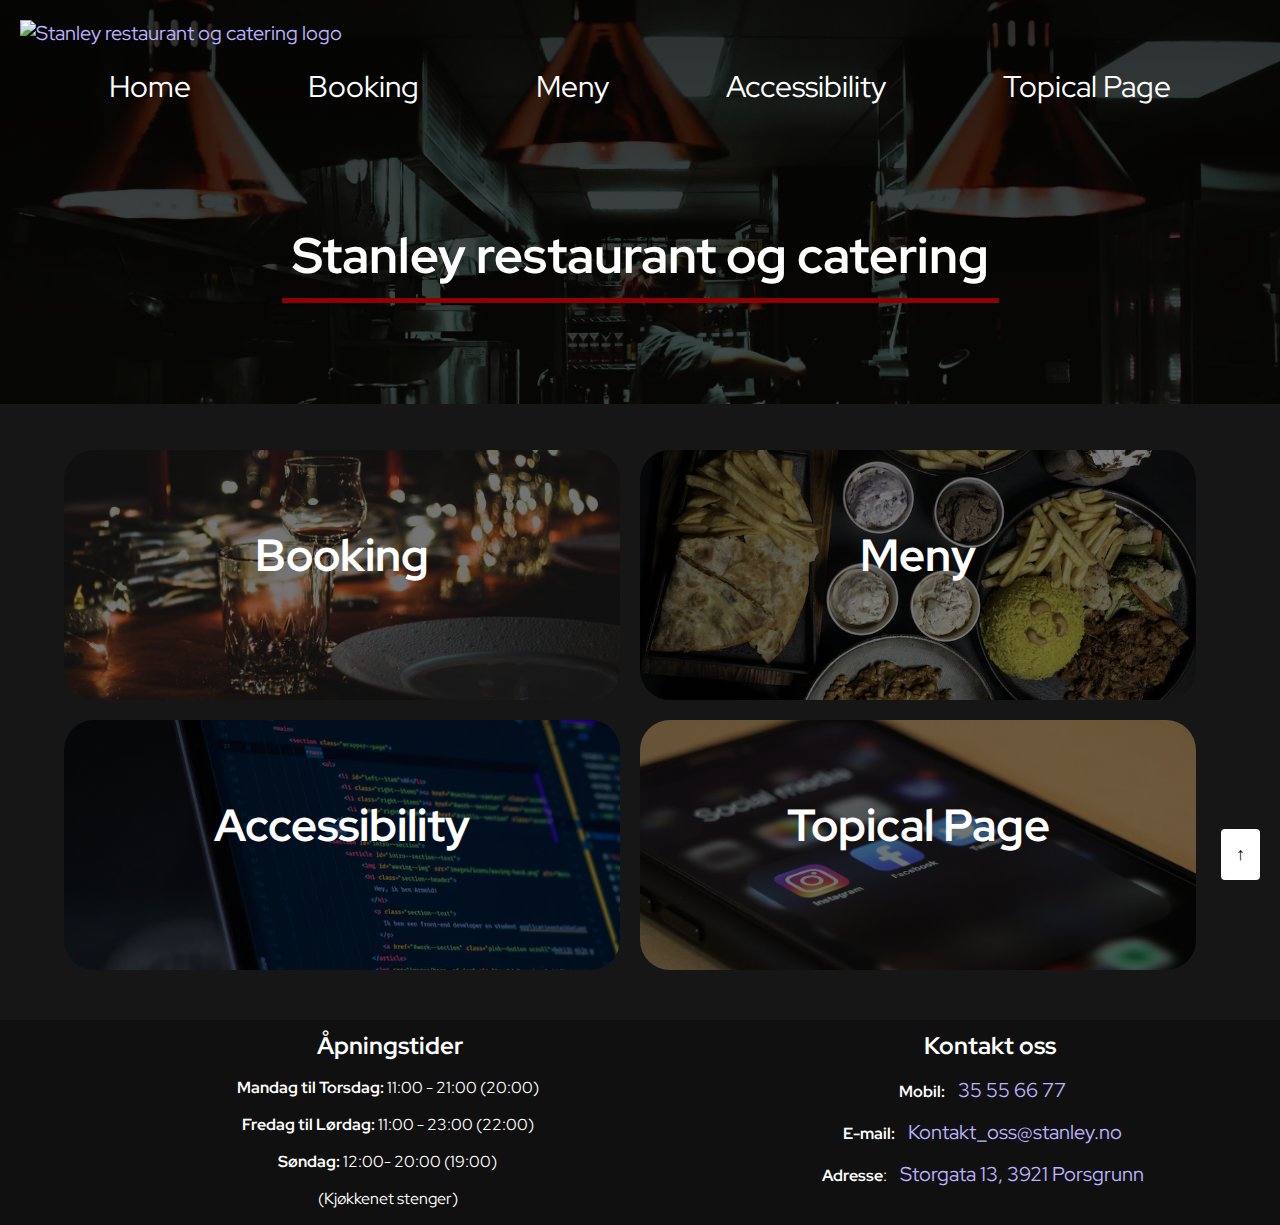
==== commit 24a80a90: "ferdi" ====
--- a/index.html
+++ b/index.html
@@ -1,146 +1,150 @@
 <!DOCTYPE html>
-<html lang="no">
-<!--
-  Index.html should be a general information page that helps the
-  visitor understand what this site is about and navigate to the
-  other pages. It may be short and simple. hllo
--->
 <html lang="en">
-  <head>
-    <meta charset="UTF-8" />
-  
-    <!-- Inportering av css -->
-      <link rel="stylesheet" href="css/stylesheet.css">
-      <link rel="stylesheet" href="css/header.css">
-      <link rel="stylesheet" href="css/index.css">
-    
-    <!-- Dette er tittelen på netsiden -->
-    <title>Sanley resturant</title>
-    
-  </head>
-    <body>
+
+<head>
+    <meta charset="UTF-8">
+    <meta http-equiv="X-UA-Compatible" content="IE=edge">
+    <meta name="viewport" content="width=device-width, initial-scale=1.0">
+    <title>Document</title>
+    <link rel="stylesheet" href="css/header.css">
+    <link rel="stylesheet" href="css/index.css">
+    <link rel="stylesheet" href="css/stylesheet.css">
+
+</head>
+
+<body>
+
+
     <!-- Header -->
     <header class="headerBildeBakgrunn" id="toppAvSiden">
-      
-      <a class="logoLenke" href="index.html"><img class="logo" src="img/logo.png" alt="Stanley restaurant og catering logo"></a>
-      <div class="headerLenkeContainer">
-        
-        <div class="knappContainer">                        <!-- Knapp Container -->
-          <a class="knapp" href="index.html">Hjem</a>    <!-- Knapp -->
-          <div class="underlinje"></div>                    <!-- Underlinje -->
+
+        <a class="logoLenke" href="index.html"><img class="logo" src="img/logo.png"
+                alt="Stanley restaurant og catering logo"></a>
+        <div class="headerLenkeContainer">
+
+            <div class="knappContainer">
+                <!-- Knapp Container -->
+                <a class="knapp" href="index.html">Home</a> <!-- Knapp -->
+                <div class="underlinje"></div> <!-- Underlinje -->
+            </div>
+
+            <div class="knappContainer">
+                <!-- Knapp Container -->
+                <a class="knapp" href="booking.html">Booking</a> <!-- Knapp -->
+                <div class="underlinje"></div> <!-- Underlinje -->
+            </div>
+
+            <div class="knappContainer">
+                <!-- Knapp Container -->
+                <a class="knapp" href="meny.html">Meny</a> <!-- Knapp -->
+                <div class="underlinje"></div> <!-- Underlinje -->
+            </div>
+
+            <div class="knappContainer">
+                <!-- Knapp Container -->
+                <a class="knapp" href="accessibility.html">Accessibility</a> <!-- Knapp -->
+                <div class="underlinje"></div> <!-- Underlinje -->
+            </div>
+
+            <div class="knappContainer">
+                <!-- Knapp Container -->
+                <a class="knapp" href="topical_page.html">Topical Page</a> <!-- Knapp -->
+                <div class="underlinje"></div> <!-- Underlinje -->
+            </div>
+
+        </div>
+        <div class="headerOverskriftContainer">
+            <h1>Stanley restaurant og catering</h1>
         </div>
 
-        <div class="knappContainer">                        <!-- Knapp Container -->
-          <a class="knapp" href="booking.html">Booking</a>    <!-- Knapp -->
-          <div class="underlinje"></div>                    <!-- Underlinje -->
-        </div>
-
-        <div class="knappContainer">                        <!-- Knapp Container -->
-          <a class="knapp" href="meny.html">Meny</a>    <!-- Knapp -->
-          <div class="underlinje"></div>                    <!-- Underlinje -->
-        </div>
-        
-        <div class="knappContainer">                        <!-- Knapp Container -->
-          <a class="knapp" href="accessibility.html">Tilgjenglighet</a>    <!-- Knapp -->
-          <div class="underlinje"></div>                    <!-- Underlinje -->
-        </div>
-
-        <div class="knappContainer">                        <!-- Knapp Container -->
-          <a class="knapp" href="topical_page.html">Aktuell side</a>    <!-- Knapp -->
-          <div class="underlinje"></div>                    <!-- Underlinje -->
-        </div>
-
-      </div>
-          <div class="headerOverskriftContainer">
-            <h1>Stanley restaurant og catering</h1>
-          </div>
-    
     </header>
-      
-      </header>
-      <!-- knapp for å ta deg tilbake til topp av siden -->
-      <a href="#toppAvSiden"><button id="topknapp">&#x2191</button></a>
+    <!-- knapp for å ta deg tilbake til topp av siden -->
+    <a href="#toppAvSiden"><button id="topknapp">&#x2191</button></a>
 
 
-      <div class="parent"><!-- div for å holde boksene sentrert -->
-        <!-- Booking boks -->
-       <!-- div-tema er skygge -->
-       <a href="booking.html">
-        <div class="box-right" id="bookingBoks">
-         <div class="boksTekst">
-          <div class="knappContainer">
-            <h1>Booking</h1>
-            <div class="underlinje"></div>
-          </div>
-         </div>
-       </div>  
-       </a>
-
-      <!-- Meny box -->
-        <a href="meny.html">
-        <div class="box-left" id="menyBoks">
-         <div class="boksTekst">
-            <h1>Meny</h1>
-          </div>
-         </div>
+    <div class="boksParContainer"><!-- boksParContainer -->
+        <a href="booking.html"><!-- link booking -->
+            <div class="bookingBoks indeksBoks"><!-- bookingBoks -->
+                <div class="animasjonContainer">
+                    <!-- animasjonskonteiner -->
+                    <h1>Booking</h1><!-- Tekst(________) -->
+                    <div class="underlinje"></div><!-- underlinje -->
+                </div>
+            </div>
         </a>
 
-        <!-- Accessibility boks -->
-        <a href="accessibility.html">
-        <div class="box-right" id="accessibilityBoks">
-        <div class="boksTekst">
-          <h1>Accessibility page</h1>
-        </div>
-        </div>
+        <a href="meny.html"><!-- link meny -->
+            <div class="menyBoks indeksBoks"><!-- menyBoks -->
+                <div class="animasjonContainer">
+                    <!-- animasjonskonteiner -->
+                    <h1>Meny</h1><!-- Tekst(________) -->
+                    <div class="underlinje"></div><!-- underlinje -->
+                </div>
+            </div>
         </a>
 
-        <!-- Topical page boks -->
-       <a href="topical_page.html">
-       <div class="box-left" id="topicalBoks">
-        <div class="boksTekst">
-          <h1 >Topical page</h1>
-        </div>
-       </div>
-       </a>
-        </div>
+    </div>
 
+    <div class="boksParContainer"><!-- boksParContainer -->
+        <a href="accessibility.html"><!-- link accessibility -->
+            <div class="accessibilityBoks indeksBoks"><!-- accessibilityBoks -->
+                <div class="animasjonContainer">
+                    <!-- animasjonskonteiner -->
+                    <h1>Accessibility</h1><!-- Tekst(________) -->
+                    <div class="underlinje"></div><!-- underlinje -->
+                </div>
+            </div>
+        </a>
+
+        <a href="topical_page.html"><!-- link Topical Page   -->
+            <div class="topicalBoks indeksBoks"><!-- topicalBoks -->
+                <div class="animasjonContainer">
+                    <!-- animasjonskonteiner -->
+                    <h1>Topical Page</h1><!-- Tekst(________) -->
+                    <div class="underlinje"></div><!-- underlinje -->
+                </div>
+            </div>
+        </a>
+        
+    </div>
+    
           <!-- footer med Åpningstider og generell informasjon om resturangen -->
-
-        <footer>
-          <!-- Åpningstider -->
-          <div class="footerboks">
-          <div class="kolonnefooter">
-            <div class="kontakt">
-          <h2>Åpningstider</h2>
-            <p><strong> Mandag til Torsdag:</strong> 11:00 - 21:00 (20:00)</p>
-            <p><strong>Fredag til Lørdag:</strong>  11:00 - 23:00 (22:00)</p>
-            <p><strong>Søndag:</strong> 12:00- 20:00 (19:00)</p>
-            <p>(Kjøkkenet stenger)</p>
-            </div>
-          </div>
-          <!-- generell informasjon om resturangen -->
-          <div class="kolonnefooter">
-          <div class="åpning">
-          <h2>Kontakt oss</h2>
-            <p><strong>Mobil:</strong> <a href="35 55 66 77"> 35 55 66 77</a></p>
-          
-            <p><strong>E-mail:</strong> <a href="mailto:Kontakt_oss@stanley.no">Kontakt_oss@stanley.no</a></p>
-          
-            <p>
-              <b>Adresse</b>:
-              <a href="https://www.google.com/maps/place/Storgata+13,+3921+Porsgrunn/@59.1381894,9.6422491,17z/data=!3m1!4b1!4m5!3m4!1s0x4647206d23140875:0x5b70fbfe3c2cd2df!8m2!3d59.1381867!4d9.6444431">Storgata 13,
-                3921 Porsgrunn</a> </p>
-              </div>
-          </div>
-          </div>
-        </footer>
 
 
 
 
 
 
-   
-  <script>
-  </script>
-</html>
+
+          <footer>
+            <!-- Åpningstider -->
+            <div class="footerboks">
+            <div class="kolonnefooter">
+              <div class="kontakt">
+            <h2>Åpningstider</h2>
+              <p><strong> Mandag til Torsdag:</strong> 11:00 - 21:00 (20:00)</p>
+              <p><strong>Fredag til Lørdag:</strong>  11:00 - 23:00 (22:00)</p>
+              <p><strong>Søndag:</strong> 12:00- 20:00 (19:00)</p>
+              <p>(Kjøkkenet stenger)</p>
+              </div>
+            </div>
+            <!-- generell informasjon om resturangen -->
+            <div class="kolonnefooter">
+            <div class="åpning">
+            <h2>Kontakt oss</h2>
+              <p><strong>Mobil:</strong> <a href="35 55 66 77"> 35 55 66 77</a></p>
+            
+              <p><strong>E-mail:</strong> <a href="mailto:Kontakt_oss@stanley.no">Kontakt_oss@stanley.no</a></p>
+            
+              <p>
+                <b>Adresse</b>:
+                <a href="https://www.google.com/maps/place/Storgata+13,+3921+Porsgrunn/@59.1381894,9.6422491,17z/data=!3m1!4b1!4m5!3m4!1s0x4647206d23140875:0x5b70fbfe3c2cd2df!8m2!3d59.1381867!4d9.6444431">Storgata 13,
+                  3921 Porsgrunn</a> </p>
+                </div>
+            </div>
+            </div>
+          </footer>
+  
+</body>
+
+</html>--- a/css/header.css
+++ b/css/header.css
@@ -1,7 +1,7 @@
 /* Header Bilde Bakgrunn ___________________________________________________________________________________________________*/
 .headerBildeBakgrunn{
     /* ../img/Resturant_bakgrunn.jpg */
-    background-image: linear-gradient(rgba(0, 0, 0, 0.803), rgba(0, 0, 0, 0.5)) , url(../img/Resturant_bakgrunn.jpg);
+    background-image: linear-gradient(rgba(0, 0, 0, 0.803), rgba(0, 0, 0, 0.5)) , url(../img/Resturant_bakgrunn.jpg); /*https://unsplash.com/photos/-mwNJswDlXE​*/
     background-repeat: no-repeat;
     background-size: cover;
     background-attachment: fixed;
@@ -83,15 +83,20 @@
 
 /* max-width:1000px ___________________________________________________________________________________________________*/
 @media (max-width:1000px){.headerLenkeContainer a, .headerLenkeContainer{
-    font-size: 70px;    /* .headerLenkeContainer a */
+    margin: 0px;
+    font-size: 40px;    /* .headerLenkeContainer a */
     display: block;     /* .headerLenkeContainer*/
+  }}
+
+@media (max-width:1000px){.headerOverskriftContainer{
+    border-bottom: transparent;
   }}
 
 @media (max-width:1000px){.logo{
     display: block;     /* block og marin: utgjør at logon sentreres */
     margin: auto;
     padding-top: 20px;  /* legger til mellomrom mellom logoen og toppen a siden */
-    height: 250px;      /* endrer størelsen på logoen */
+    height: 200px;      /* endrer størelsen på logoen */
 }}
 
 
--- a/css/index.css
+++ b/css/index.css
@@ -1,107 +1,87 @@
-/* diven som går rundt alle diven på index.html */
-/* holder divene på plass */
-/* alle box- classer er for boksene på indeks.html __________________________________________________________________________________*/
-.parent{
-    width: 890px;
+.boksParContainer{
+    width: 90%;
     margin: auto;
+    display: flex;
 }
-/* styling for diven som ligger på høyre side */
-.box-right{
-    display: inline-block;
-    clear: both; 
-    margin: 50px auto auto auto; 
-    height: 400px;
-    width: 400px;
+
+.boksParContainer a{
+    width: 100%;
+    padding: 0px;/* fjerner den styleshhet sin padding: 10px */
+    margin-right: 20px;
+    margin-top: 20px;
+
+}
+
+.indeksBoks {
+    border-radius: 30px;
+    height: 250px;
+    width: 100%;
     background-position: center;
     background-repeat: no-repeat;
     background-size: cover;
-    position: relative; 
-}
-/* styling for diven som ligger på venstre side */
-.box-left{
-    display: inline-block;
-    clear: both;
-    margin: 50px auto auto auto;
-    height: 400px;
-    width: 400px;
-    background-position: center;
-    background-repeat: no-repeat;
-    background-size: cover;
-    position: relative;  
-}
-/* putter teksten i midten av divene */
-.boksTekst h1{
-    text-align: center;
-    position: absolute;
-    top: 50%;
-    left: 50%;
-    transform: translate(-50%, -50%);
-    color: white;
-}
-.b:hover{
-    color: aqua;
+    
 }
 
-/* gir bilde til booking boksen */
-#bookingBoks{
-    background-image: linear-gradient(rgba(0, 0, 0, 0.5), rgba(0, 0, 0, 0.5)), 
-            url("../img/resturanteBilde.jpg");
+.animasjonContainer {
+    position: relative; 
+    top: 30%;
+    width: fit-content;
+    margin: auto;
+
+
 }
-/* gir bilde til meny bokssen */
-#menyBoks{
-    background-image: linear-gradient(rgba(0, 0, 0, 0.5), rgba(0, 0, 0, 0.5)), 
-            url("../img/Roastbiff.jpg");
+.animasjonContainer h1{
+        /* font */
+        font-size: 45px;
+        transition: 0.4s;
+
 }
-/* gir bilde til accessibility boksen */
-#accessibilityBoks{
-    background-image: linear-gradient(rgba(0, 0, 0, 0.5), rgba(0, 0, 0, 0.5)), 
-            url("../img/kode.png");
-}
-/* gir bilde til topical boksen */
-#topicalBoks{
-    background-image: linear-gradient(rgba(0, 0, 0, 0.5), rgba(0, 0, 0, 0.5)), 
-    url("../img/sosiale_medier.jpg");
-}
-/* underlinje til boksene____________________________________________________________________________ */
-
 .underlinje{
     border-radius: 10px;
-    background-color: rgb(143, 0, 0);     /* farge på underlinja */
-    height: 6px;                            /* høyden (tykkelsen) på underlinja */
-    transform: scaleX(0);                   /* "bredden på underlinja før transformation" */
-    transition: 0.4s;                       /* "transformation speed" */
+    background-color: rgb(143, 0, 0);       /* farge på underlinja */
+    height: 6px;                    /* høyden (tykkelsen) på underlinja */
+    transform: scaleX(0);           /* "bredden på underlinja før transformation" */
+    transition: 0.4s;               /* "transformation speed" */
   }
-.boksMedUnderlinje:hover .underlinje{
-    transform: scaleX(1);
+
+.indeksBoks:hover .animasjonContainer h1{
+    font-size: 50px;
+    background-position: center;
 }
 
 
 
 
-/* For telefon med bredde mindre enn 1000px */
-/* setter div boksene til bredde 80% og setter diven til display block isteden for inline-block */
-@media (max-width: 1000px) {.box-right, .box-left {
-    display: block;
-    width: 80%;
-    background-repeat: no-repeat;
-    /* background-attachment: fixed; */
-    background-size: cover;
-  }}
-/* setter teksten til 50px */
-@media (max-width:1000px){.boksTekst h1{
-    font-size: 50px;
-}}
-/*endrer posisjonen på bildeutsnittet */
-@media (max-width:1000px){#menyBoks{
-    background-position:  0px 60%;
-}}
-@media (max-width:1000px){#topicalBoks{
-    background-position:  0px 35%;
-}}
+  .indeksBoks:hover  .underlinje{       /* https://www.w3schools.com/css/tryit.asp?filename=trycss_sel_element_pluss */
+    /* https://litmus.com/community/discussions/5942-hover-effect-that-changes-a-different-element */
+transform: scaleX(1);           /* "bredden på underlinja etter transformation" */
+}
+
+.bookingBoks {
+    background-image: linear-gradient(rgba(0, 0, 0, 0.5), rgba(0, 0, 0, 0.5)),
+        url("../img/resturanteBilde.jpg");
+}
+
+/* gir bilde til meny bokssen */
+.menyBoks {
+    background-image: linear-gradient(rgba(0, 0, 0, 0.5), rgba(0, 0, 0, 0.5)), /* https://unsplash.com/photos/Uck7TR7XYFo */
+        url("../img/meny.png");
+}
+
+/* gir bilde til accessibility boksen */
+.accessibilityBoks {
+    background-image: linear-gradient(rgba(0, 0, 0, 0.5), rgba(0, 0, 0, 0.5)), /* https://unsplash.com/photos/f77Bh3inUpE */
+        url("../img/kode.png");
+}
+
+/* gir bilde til topical boksen */
+.topicalBoks {
+    background-image: linear-gradient(rgba(0, 0, 0, 0.5), rgba(0, 0, 0, 0.5)), /* https://unsplash.com/photos/EQSPI11rf68 */
+        url("../img/topical.png");
+}
 
 
-  
-   
 
-
-  +@media (max-width: 1000px) {.boksParContainer{
+    display: block;/* boksParContainer */
+  }}